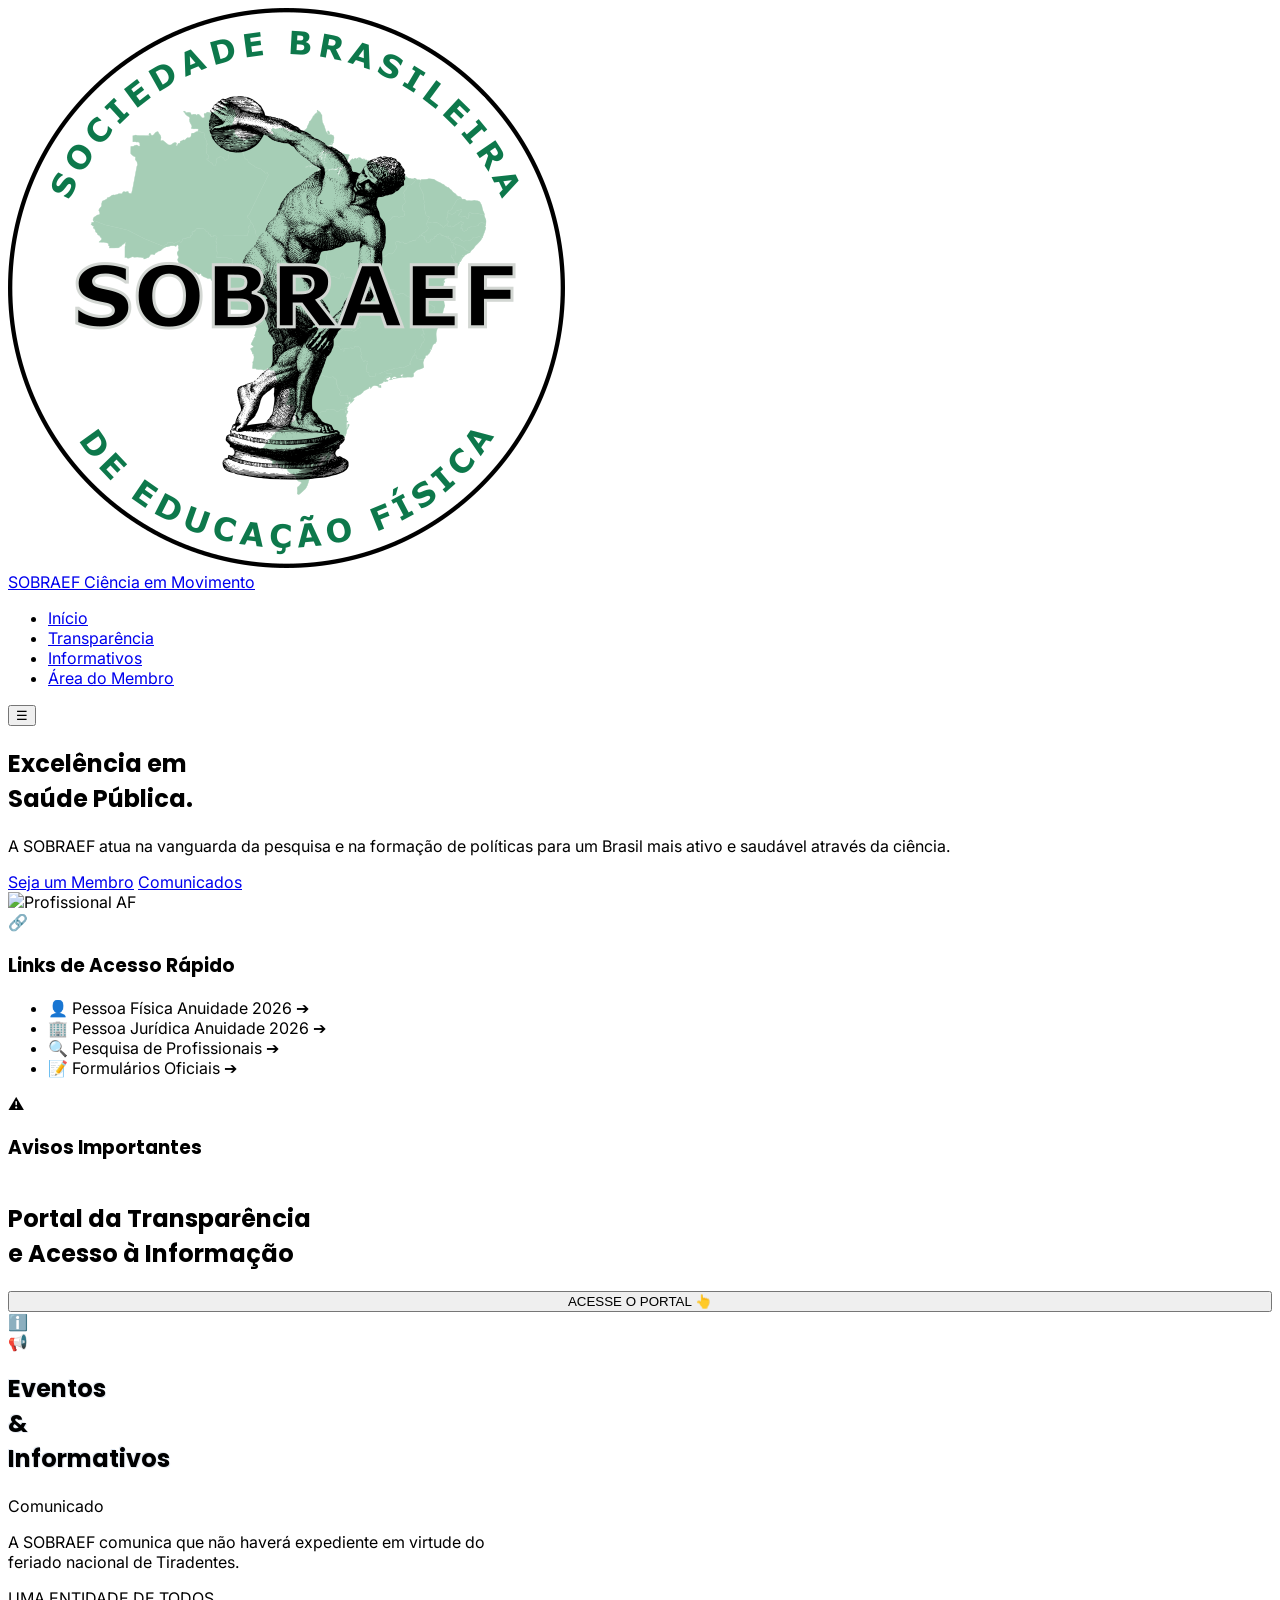
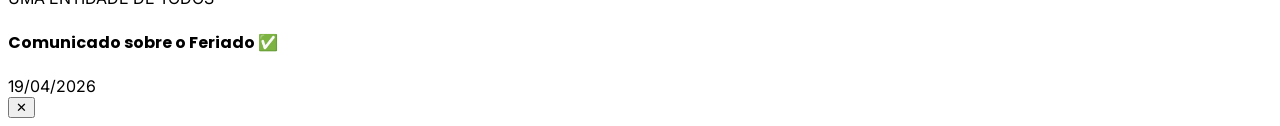
==== index.html @ e99efa41 "t" ====
<!DOCTYPE html>
<html lang="pt-br">
<head>
    <meta charset="UTF-8">
    <meta name="viewport" content="width=device-width, initial-scale=1.0, maximum-scale=1.0, user-scalable=no">
    <title>SOBRAEF | Sociedade Brasileira de Atividade Física e Saúde</title>
    <!-- Tailwind & Fonts -->
    <script src="https://cdn.tailwindcss.com"></script>
    <link href="https://fonts.googleapis.com/css2?family=Inter:wght@400;500;600&family=Poppins:wght@600;700;800&display=swap" rel="stylesheet">
    <!-- Bibliotecas Externas -->
    <link rel="stylesheet" href="https://cdn.jsdelivr.net/npm/swiper@11/swiper-bundle.min.css" />
    <link rel="stylesheet" href="https://unpkg.com/aos@next/dist/aos.css" />
    <link rel="stylesheet" href="style.css">
</head>
<body class="bg-slate-50 text-slate-900 antialiased overflow-x-hidden">

    <!-- HEADER -->
    <header class="fixed w-full bg-white/95 backdrop-blur-md border-b border-gray-100 z-50">
        <nav class="container mx-auto px-6 py-4 flex justify-between items-center">
            <a href="#" class="flex items-center gap-3">
                <img src="form/assets/LOGO-SOBRAEF.png" alt="SOBRAEF" class="h-12 w-auto">
                <div class="leading-none hidden sm:block border-l pl-3 border-slate-200">
                    <span class="block font-extrabold text-lg text-green-900 tracking-tighter">SOBRAEF</span>
                    <span class="text-[10px] text-slate-400 uppercase font-semibold">Ciência em Movimento</span>
                </div>
            </a>
            
            <ul class="hidden lg:flex items-center gap-8 font-medium text-sm text-slate-600">
                <li><a href="#inicio" class="hover:text-green-800 transition">Início</a></li>
                <li><a href="#avisos" class="hover:text-green-800 transition">Transparência</a></li>
                <li><a href="#eventos" class="hover:text-green-800 transition">Informativos</a></li>
                <li><a href="#filiacao" class="bg-green-800 text-white px-7 py-2.5 rounded-full hover:bg-green-900 shadow-lg shadow-green-100 transition transform hover:scale-105">Área do Membro</a></li>
            </ul>

            <button id="mobileMenuBtn" class="lg:hidden text-2xl text-green-900">☰</button>
        </nav>
    </header>

    <!-- HERO SECTION -->
    <section id="inicio" class="pt-40 pb-16 px-6 bg-gradient-to-b from-green-50/50 to-white">
        <div class="container mx-auto flex flex-col lg:flex-row items-center gap-16">
            <div class="lg:w-1/2" data-aos="fade-up">
                <h1 class="text-5xl lg:text-7xl font-extrabold leading-[1.1] mb-6 text-slate-900">
                    Excelência em <br><span class="text-green-800">Saúde Pública</span>.
                </h1>
                <p class="text-slate-600 text-lg mb-10 max-w-lg leading-relaxed font-medium">
                    A SOBRAEF atua na vanguarda da pesquisa e na formação de políticas para um Brasil mais ativo e saudável através da ciência.
                </p>
                <div class="flex flex-wrap gap-4">
                    <a href="#filiacao" class="bg-green-800 text-white px-10 py-4 rounded-2xl font-bold shadow-xl hover:bg-green-900 transition transform hover:-translate-y-1">Seja um Membro</a>
                    <a href="#eventos" class="bg-white border border-slate-200 px-10 py-4 rounded-2xl font-bold hover:bg-slate-50 transition">Comunicados</a>
                </div>
            </div>
            <div class="lg:w-1/2 relative" data-aos="zoom-in">
                <img src="https://images.unsplash.com/photo-1571019613454-1cb2f99b2d8b?auto=format&fit=crop&w=800&q=80" alt="Profissional AF" class="rounded-[3rem] shadow-2xl border-8 border-white relative z-10">
            </div>
        </div>
    </section>

    <!-- SEÇÃO: LINKS RÁPIDOS & AVISOS (RESTAURADA) -->
    <section id="avisos" class="py-12 container mx-auto px-6">
        <div class="grid lg:grid-cols-3 gap-8">
            <div class="lg:col-span-1" data-aos="fade-right">
                <div class="bg-[#2D5A61] text-white p-5 rounded-t-2xl flex items-center gap-3">
                    <span class="text-xl">🔗</span>
                    <h3 class="font-bold uppercase text-xs tracking-widest">Links de Acesso Rápido</h3>
                </div>
                <div class="bg-white border-x border-b border-slate-100 rounded-b-2xl shadow-sm overflow-hidden">
                    <ul class="divide-y divide-slate-50">
                        <li class="p-4 hover:bg-slate-50 flex items-center justify-between text-sm font-semibold text-slate-700 cursor-pointer group">
                            <span>👤 Pessoa Física Anuidade 2026</span>
                            <span class="text-slate-300 group-hover:text-green-700 transition">➔</span>
                        </li>
                        <li class="p-4 hover:bg-slate-50 flex items-center justify-between text-sm font-semibold text-slate-700 cursor-pointer group">
                            <span>🏢 Pessoa Jurídica Anuidade 2026</span>
                            <span class="text-slate-300 group-hover:text-green-700 transition">➔</span>
                        </li>
                        <li class="p-4 hover:bg-slate-50 flex items-center justify-between text-sm font-semibold text-slate-700 cursor-pointer group">
                            <span>🔍 Pesquisa de Profissionais</span>
                            <span class="text-slate-300 group-hover:text-green-700 transition">➔</span>
                        </li>
                        <li class="p-4 hover:bg-slate-50 flex items-center justify-between text-sm font-semibold text-slate-700 cursor-pointer group">
                            <span>📝 Formulários Oficiais</span>
                            <span class="text-slate-300 group-hover:text-green-700 transition">➔</span>
                        </li>
                    </ul>
                </div>
            </div>

            <div class="lg:col-span-2" data-aos="fade-left">
                <div class="bg-[#2D5A61] text-white p-5 rounded-t-2xl flex items-center gap-3">
                    <span class="text-xl">⚠️</span>
                    <h3 class="font-bold uppercase text-xs tracking-widest">Avisos Importantes</h3>
                </div>
                <div class="swiper mainSwiper rounded-b-2xl shadow-sm h-full min-h-[350px]">
                    <div class="swiper-wrapper">
                        <div class="swiper-slide bg-[#FFFF00] flex flex-col items-center justify-center p-10 text-center relative overflow-hidden">
                            <h2 class="text-[#008B45] text-4xl md:text-5xl font-black italic uppercase leading-tight mb-8 z-10">
                                Portal da Transparência <br> e Acesso à Informação
                            </h2>
                            <button class="bg-[#008B45] text-white px-10 py-4 rounded-xl font-extrabold text-lg flex items-center gap-3 hover:bg-green-800 transition shadow-lg z-10">
                                ACESSE O PORTAL 👆
                            </button>
                            <span class="absolute bottom-[-20px] right-5 text-black/5 text-[180px] font-bold">ℹ️</span>
                        </div>
                    </div>
                    <div class="swiper-pagination"></div>
                </div>
            </div>
        </div>
    </section>

    <!-- SEÇÃO: EVENTOS & INFORMATIVOS (RESTAURADA) -->
    <section id="eventos" class="py-20 bg-white">
        <div class="container mx-auto px-6 flex flex-col lg:flex-row items-center gap-12">
            <div class="lg:w-1/4 text-center lg:text-left">
                <div class="text-red-600 text-7xl mb-6">📢</div>
                <h2 class="text-5xl font-black text-slate-100 uppercase leading-[0.9] tracking-tighter" style="text-shadow: 1px 1px 0 #e2e8f0, -1px -1px 0 #e2e8f0;">
                    Eventos <br> & <br> Informativos
                </h2>
            </div>

            <div class="lg:w-3/4">
                <div class="swiper infoSwiper p-4">
                    <div class="swiper-wrapper">
                        <div class="swiper-slide bg-white p-8 rounded-2xl shadow-xl border-b-[6px] border-[#2D5A61] flex flex-col h-full">
                            <div class="text-center mb-6">
                                <span class="text-[#C5A059] font-serif italic text-2xl">Comunicado</span>
                            </div>
                            <p class="text-sm text-slate-600 italic text-center leading-relaxed mb-8 flex-grow">
                                A SOBRAEF comunica que não haverá expediente em virtude do feriado nacional de Tiradentes.
                            </p>
                            <div class="bg-[#2D5A61] text-white text-[10px] font-bold py-3 rounded-lg text-center uppercase tracking-widest mb-6">
                                UMA ENTIDADE DE TODOS
                            </div>
                            <h4 class="font-bold text-slate-800 text-sm mb-2 uppercase">Comunicado sobre o Feriado ✅</h4>
                            <span class="bg-slate-100 text-slate-500 text-[10px] px-3 py-1.5 rounded-full font-bold">19/04/2026</span>
                        </div>
                    </div>
                </div>
            </div>
        </div>
    </section>

    <!-- MODAL -->
    <div id="modalFiliacao" class="fixed inset-0 z-[100] hidden">
        <div class="absolute inset-0 bg-slate-900/70 backdrop-blur-md"></div>
        <div class="relative w-full h-full flex items-center justify-center p-4">
            <div class="bg-white w-full max-w-5xl max-h-[92vh] overflow-y-auto rounded-[3rem] relative shadow-2xl">
                <button id="closeModal" class="absolute top-8 right-8 z-50 bg-slate-100 hover:bg-red-50 hover:text-red-600 w-12 h-12 rounded-full transition-all flex items-center justify-center font-bold">✕</button>
                <div id="modalContent"></div>
            </div>
        </div>
    </div>

    <!-- Scripts -->
    <script src="https://cdn.jsdelivr.net/npm/swiper@11/swiper-bundle.min.js"></script>
    <script src="https://unpkg.com/aos@next/dist/aos.js"></script>
    <script src="https://unpkg.com/imask"></script>
    <script src="script.js"></script>
</body>
</html>
---- style.css ----
:root {
    --verde-sobraef: #1B5E20;
    --verde-secundario: #2D5A61;
}

body {
    font-family: 'Inter', sans-serif;
    scroll-behavior: smooth;
    overflow-x: hidden;
}

h1, h2, h3, h4 {
    font-family: 'Poppins', sans-serif;
}

/* Forçar o Carrossel a ter altura flexível no mobile para não quebrar */
.swiper {
    width: 100% !important;
    height: auto !important;
}

.swiper-slide {
    height: auto !important;
    display: flex !important;
    flex-direction: column !important;
}

/* Estilos dos Inputs (Mantendo o design que você gostou) */
.label-clean {
    display: block;
    font-size: 0.75rem;
    font-weight: 700;
    color: #475569;
    text-transform: uppercase;
    margin-bottom: 0.4rem;
}

.input-clean {
    width: 100% !important;
    padding: 0.85rem 1.25rem;
    background-color: #f8fafc;
    border: 2px solid #e2e8f0;
    border-radius: 1rem;
    font-size: 1rem;
    color: #1e293b;
    outline: none;
    transition: all 0.2s ease;
}

.input-clean:focus {
    border-color: var(--verde-sobraef);
    background-color: #fff;
    box-shadow: 0 0 0 5px rgba(27, 94, 32, 0.1);
}
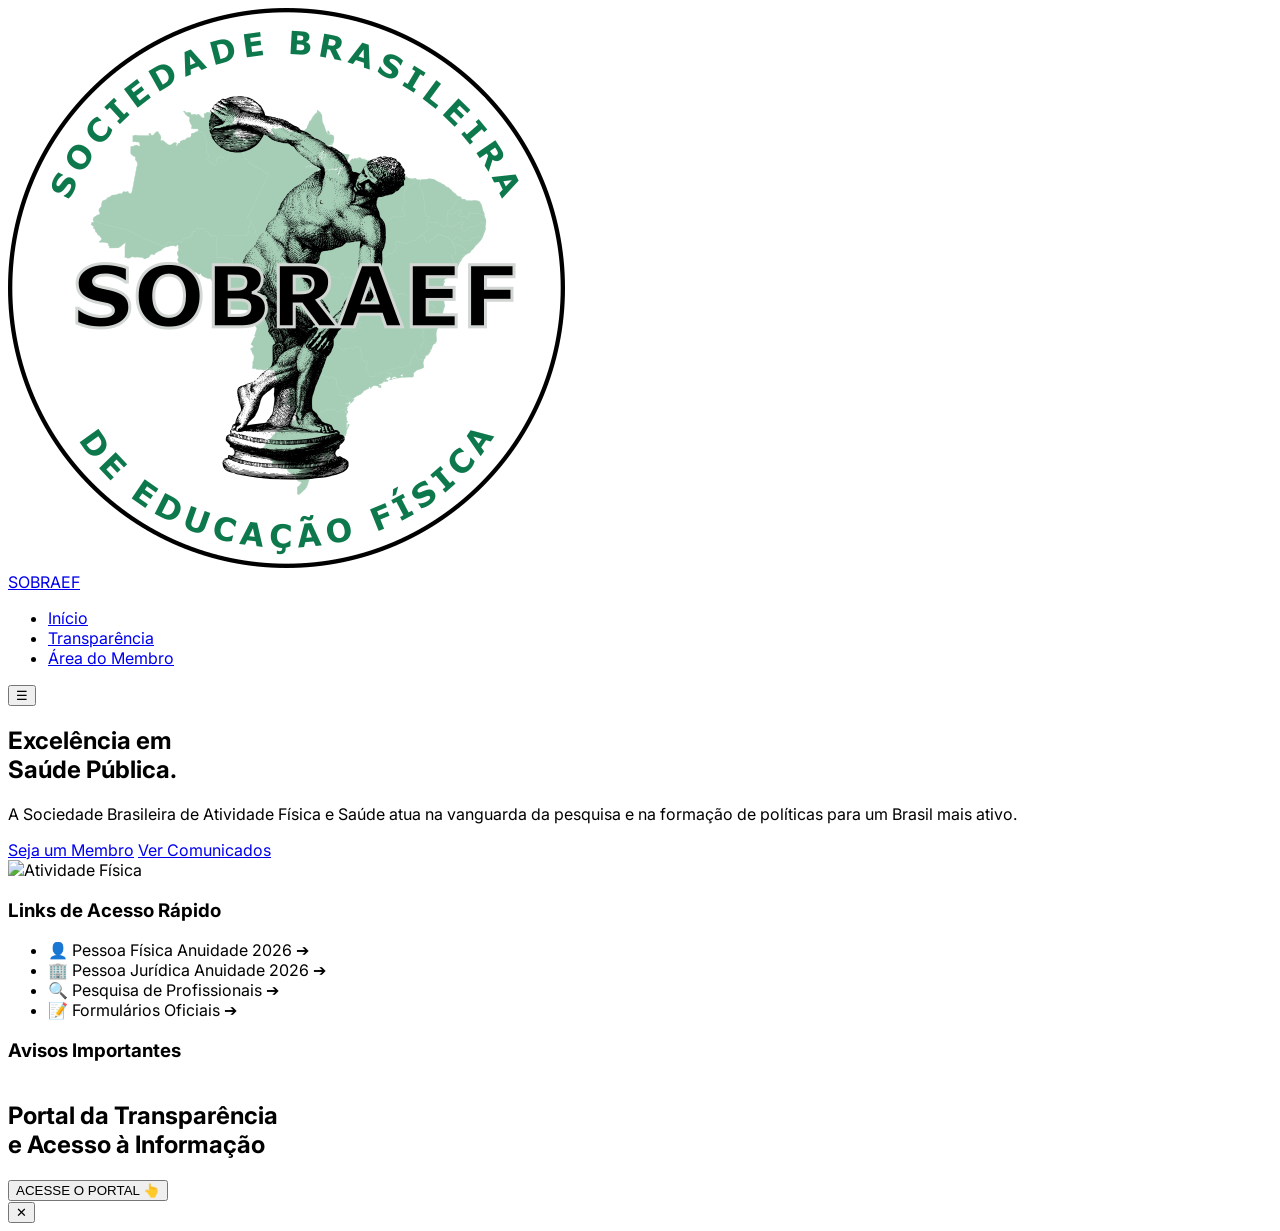
==== commit b2fff7a3: "media" ====
--- a/index.html
+++ b/index.html
@@ -7,101 +7,97 @@
     <!-- Tailwind & Fonts -->
     <script src="https://cdn.tailwindcss.com"></script>
     <link href="https://fonts.googleapis.com/css2?family=Inter:wght@400;500;600&family=Poppins:wght@600;700;800&display=swap" rel="stylesheet">
-    <!-- Bibliotecas Externas -->
+    <!-- Swiper & AOS -->
     <link rel="stylesheet" href="https://cdn.jsdelivr.net/npm/swiper@11/swiper-bundle.min.css" />
     <link rel="stylesheet" href="https://unpkg.com/aos@next/dist/aos.css" />
     <link rel="stylesheet" href="style.css">
 </head>
 <body class="bg-slate-50 text-slate-900 antialiased overflow-x-hidden">
 
-    <!-- HEADER -->
+    <!-- HEADER RESPONSIVO -->
     <header class="fixed w-full bg-white/95 backdrop-blur-md border-b border-gray-100 z-50">
-        <nav class="container mx-auto px-6 py-4 flex justify-between items-center">
-            <a href="#" class="flex items-center gap-3">
-                <img src="form/assets/LOGO-SOBRAEF.png" alt="SOBRAEF" class="h-12 w-auto">
-                <div class="leading-none hidden sm:block border-l pl-3 border-slate-200">
-                    <span class="block font-extrabold text-lg text-green-900 tracking-tighter">SOBRAEF</span>
-                    <span class="text-[10px] text-slate-400 uppercase font-semibold">Ciência em Movimento</span>
+        <nav class="container mx-auto px-4 md:px-6 py-3 flex justify-between items-center">
+            <a href="#" class="flex items-center gap-2">
+                <img src="form/assets/LOGO-SOBRAEF.png" alt="SOBRAEF" class="h-10 md:h-12 w-auto">
+                <div class="leading-none border-l pl-2 border-slate-200 hidden xs:block">
+                    <span class="block font-extrabold text-sm md:text-lg text-green-900 tracking-tighter uppercase">SOBRAEF</span>
                 </div>
             </a>
             
-            <ul class="hidden lg:flex items-center gap-8 font-medium text-sm text-slate-600">
+            <ul class="hidden lg:flex items-center gap-6 font-medium text-sm text-slate-600">
                 <li><a href="#inicio" class="hover:text-green-800 transition">Início</a></li>
                 <li><a href="#avisos" class="hover:text-green-800 transition">Transparência</a></li>
-                <li><a href="#eventos" class="hover:text-green-800 transition">Informativos</a></li>
-                <li><a href="#filiacao" class="bg-green-800 text-white px-7 py-2.5 rounded-full hover:bg-green-900 shadow-lg shadow-green-100 transition transform hover:scale-105">Área do Membro</a></li>
+                <li><a href="#filiacao" class="bg-green-800 text-white px-6 py-2 rounded-full hover:bg-green-900 transition">Área do Membro</a></li>
             </ul>
 
-            <button id="mobileMenuBtn" class="lg:hidden text-2xl text-green-900">☰</button>
+            <button id="mobileMenuBtn" class="lg:hidden p-2 text-2xl text-green-900">☰</button>
         </nav>
     </header>
 
-    <!-- HERO SECTION -->
-    <section id="inicio" class="pt-40 pb-16 px-6 bg-gradient-to-b from-green-50/50 to-white">
-        <div class="container mx-auto flex flex-col lg:flex-row items-center gap-16">
-            <div class="lg:w-1/2" data-aos="fade-up">
-                <h1 class="text-5xl lg:text-7xl font-extrabold leading-[1.1] mb-6 text-slate-900">
-                    Excelência em <br><span class="text-green-800">Saúde Pública</span>.
+    <!-- HERO SECTION (ESTILO INSTITUCIONAL) -->
+    <section id="inicio" class="pt-24 md:pt-40 pb-12 px-4 bg-gradient-to-b from-green-50/50 to-white">
+        <div class="container mx-auto flex flex-col lg:flex-row items-center gap-8 md:gap-16">
+            <div class="w-full lg:w-1/2 text-center lg:text-left" data-aos="fade-up">
+                <h1 class="text-3xl md:text-5xl lg:text-6xl font-extrabold leading-tight mb-4 text-slate-900">
+                    Excelência em <br class="hidden md:block"><span class="text-green-800">Saúde Pública</span>.
                 </h1>
-                <p class="text-slate-600 text-lg mb-10 max-w-lg leading-relaxed font-medium">
-                    A SOBRAEF atua na vanguarda da pesquisa e na formação de políticas para um Brasil mais ativo e saudável através da ciência.
+                <p class="text-slate-600 text-sm md:text-lg mb-8 max-w-lg mx-auto lg:mx-0 leading-relaxed">
+                    A Sociedade Brasileira de Atividade Física e Saúde atua na vanguarda da pesquisa e na formação de políticas para um Brasil mais ativo.
                 </p>
-                <div class="flex flex-wrap gap-4">
-                    <a href="#filiacao" class="bg-green-800 text-white px-10 py-4 rounded-2xl font-bold shadow-xl hover:bg-green-900 transition transform hover:-translate-y-1">Seja um Membro</a>
-                    <a href="#eventos" class="bg-white border border-slate-200 px-10 py-4 rounded-2xl font-bold hover:bg-slate-50 transition">Comunicados</a>
+                <div class="flex flex-col sm:flex-row gap-3 justify-center lg:justify-start">
+                    <a href="#filiacao" class="bg-green-800 text-white px-8 py-3.5 rounded-xl font-bold shadow-lg hover:bg-green-900 transition text-center">Seja um Membro</a>
+                    <a href="#eventos" class="bg-white border border-slate-200 px-8 py-3.5 rounded-xl font-bold hover:bg-slate-50 transition text-center text-slate-700">Ver Comunicados</a>
                 </div>
             </div>
-            <div class="lg:w-1/2 relative" data-aos="zoom-in">
-                <img src="https://images.unsplash.com/photo-1571019613454-1cb2f99b2d8b?auto=format&fit=crop&w=800&q=80" alt="Profissional AF" class="rounded-[3rem] shadow-2xl border-8 border-white relative z-10">
+            <div class="w-full lg:w-1/2" data-aos="zoom-in">
+                <div class="relative max-w-sm md:max-w-md mx-auto">
+                    <img src="https://images.unsplash.com/photo-1571019613454-1cb2f99b2d8b?auto=format&fit=crop&w=800&q=80" alt="Atividade Física" class="rounded-[2rem] shadow-xl border-4 border-white w-full h-auto">
+                </div>
             </div>
         </div>
     </section>
 
-    <!-- SEÇÃO: LINKS RÁPIDOS & AVISOS (RESTAURADA) -->
-    <section id="avisos" class="py-12 container mx-auto px-6">
-        <div class="grid lg:grid-cols-3 gap-8">
-            <div class="lg:col-span-1" data-aos="fade-right">
-                <div class="bg-[#2D5A61] text-white p-5 rounded-t-2xl flex items-center gap-3">
-                    <span class="text-xl">🔗</span>
-                    <h3 class="font-bold uppercase text-xs tracking-widest">Links de Acesso Rápido</h3>
+    <!-- LINKS RÁPIDOS & AVISOS (GRID REVISADO) -->
+    <section id="avisos" class="py-8 md:py-12 container mx-auto px-4">
+        <div class="grid grid-cols-1 lg:grid-cols-3 gap-6 md:gap-8">
+            
+            <!-- Coluna Links -->
+            <div class="w-full h-full flex flex-col">
+                <div class="bg-[#2D5A61] text-white p-4 rounded-t-2xl flex items-center gap-3">
+                    <h3 class="font-bold uppercase text-[10px] md:text-xs tracking-widest">Links de Acesso Rápido</h3>
                 </div>
-                <div class="bg-white border-x border-b border-slate-100 rounded-b-2xl shadow-sm overflow-hidden">
+                <div class="bg-white border border-slate-100 rounded-b-2xl shadow-sm flex-grow overflow-hidden">
                     <ul class="divide-y divide-slate-50">
-                        <li class="p-4 hover:bg-slate-50 flex items-center justify-between text-sm font-semibold text-slate-700 cursor-pointer group">
-                            <span>👤 Pessoa Física Anuidade 2026</span>
-                            <span class="text-slate-300 group-hover:text-green-700 transition">➔</span>
+                        <li class="p-4 hover:bg-slate-50 text-xs md:text-sm font-semibold text-slate-700 flex justify-between items-center cursor-pointer">
+                            <span>👤 Pessoa Física Anuidade 2026</span> <span class="text-slate-300">➔</span>
                         </li>
-                        <li class="p-4 hover:bg-slate-50 flex items-center justify-between text-sm font-semibold text-slate-700 cursor-pointer group">
-                            <span>🏢 Pessoa Jurídica Anuidade 2026</span>
-                            <span class="text-slate-300 group-hover:text-green-700 transition">➔</span>
+                        <li class="p-4 hover:bg-slate-50 text-xs md:text-sm font-semibold text-slate-700 flex justify-between items-center cursor-pointer">
+                            <span>🏢 Pessoa Jurídica Anuidade 2026</span> <span class="text-slate-300">➔</span>
                         </li>
-                        <li class="p-4 hover:bg-slate-50 flex items-center justify-between text-sm font-semibold text-slate-700 cursor-pointer group">
-                            <span>🔍 Pesquisa de Profissionais</span>
-                            <span class="text-slate-300 group-hover:text-green-700 transition">➔</span>
+                        <li class="p-4 hover:bg-slate-50 text-xs md:text-sm font-semibold text-slate-700 flex justify-between items-center cursor-pointer">
+                            <span>🔍 Pesquisa de Profissionais</span> <span class="text-slate-300">➔</span>
                         </li>
-                        <li class="p-4 hover:bg-slate-50 flex items-center justify-between text-sm font-semibold text-slate-700 cursor-pointer group">
-                            <span>📝 Formulários Oficiais</span>
-                            <span class="text-slate-300 group-hover:text-green-700 transition">➔</span>
+                        <li class="p-4 hover:bg-slate-50 text-xs md:text-sm font-semibold text-slate-700 flex justify-between items-center cursor-pointer">
+                            <span>📝 Formulários Oficiais</span> <span class="text-slate-300">➔</span>
                         </li>
                     </ul>
                 </div>
             </div>
 
-            <div class="lg:col-span-2" data-aos="fade-left">
-                <div class="bg-[#2D5A61] text-white p-5 rounded-t-2xl flex items-center gap-3">
-                    <span class="text-xl">⚠️</span>
-                    <h3 class="font-bold uppercase text-xs tracking-widest">Avisos Importantes</h3>
+            <!-- Coluna Avisos (Carrossel Amarelo) -->
+            <div class="w-full lg:col-span-2 flex flex-col h-full">
+                <div class="bg-[#2D5A61] text-white p-4 rounded-t-2xl flex items-center gap-3">
+                    <h3 class="font-bold uppercase text-[10px] md:text-xs tracking-widest uppercase">Avisos Importantes</h3>
                 </div>
-                <div class="swiper mainSwiper rounded-b-2xl shadow-sm h-full min-h-[350px]">
+                <div class="swiper mainSwiper rounded-b-2xl shadow-sm min-h-[320px] md:min-h-[400px]">
                     <div class="swiper-wrapper">
-                        <div class="swiper-slide bg-[#FFFF00] flex flex-col items-center justify-center p-10 text-center relative overflow-hidden">
-                            <h2 class="text-[#008B45] text-4xl md:text-5xl font-black italic uppercase leading-tight mb-8 z-10">
+                        <div class="swiper-slide bg-[#FFFF00] flex flex-col items-center justify-center p-6 md:p-12 text-center overflow-hidden">
+                            <h2 class="text-[#008B45] text-2xl md:text-5xl font-black italic uppercase leading-tight mb-8">
                                 Portal da Transparência <br> e Acesso à Informação
                             </h2>
-                            <button class="bg-[#008B45] text-white px-10 py-4 rounded-xl font-extrabold text-lg flex items-center gap-3 hover:bg-green-800 transition shadow-lg z-10">
+                            <button class="bg-[#008B45] text-white px-8 py-3 rounded-lg font-bold text-sm md:text-lg flex items-center gap-3 shadow-lg">
                                 ACESSE O PORTAL 👆
                             </button>
-                            <span class="absolute bottom-[-20px] right-5 text-black/5 text-[180px] font-bold">ℹ️</span>
                         </div>
                     </div>
                     <div class="swiper-pagination"></div>
@@ -110,50 +106,15 @@
         </div>
     </section>
 
-    <!-- SEÇÃO: EVENTOS & INFORMATIVOS (RESTAURADA) -->
-    <section id="eventos" class="py-20 bg-white">
-        <div class="container mx-auto px-6 flex flex-col lg:flex-row items-center gap-12">
-            <div class="lg:w-1/4 text-center lg:text-left">
-                <div class="text-red-600 text-7xl mb-6">📢</div>
-                <h2 class="text-5xl font-black text-slate-100 uppercase leading-[0.9] tracking-tighter" style="text-shadow: 1px 1px 0 #e2e8f0, -1px -1px 0 #e2e8f0;">
-                    Eventos <br> & <br> Informativos
-                </h2>
-            </div>
-
-            <div class="lg:w-3/4">
-                <div class="swiper infoSwiper p-4">
-                    <div class="swiper-wrapper">
-                        <div class="swiper-slide bg-white p-8 rounded-2xl shadow-xl border-b-[6px] border-[#2D5A61] flex flex-col h-full">
-                            <div class="text-center mb-6">
-                                <span class="text-[#C5A059] font-serif italic text-2xl">Comunicado</span>
-                            </div>
-                            <p class="text-sm text-slate-600 italic text-center leading-relaxed mb-8 flex-grow">
-                                A SOBRAEF comunica que não haverá expediente em virtude do feriado nacional de Tiradentes.
-                            </p>
-                            <div class="bg-[#2D5A61] text-white text-[10px] font-bold py-3 rounded-lg text-center uppercase tracking-widest mb-6">
-                                UMA ENTIDADE DE TODOS
-                            </div>
-                            <h4 class="font-bold text-slate-800 text-sm mb-2 uppercase">Comunicado sobre o Feriado ✅</h4>
-                            <span class="bg-slate-100 text-slate-500 text-[10px] px-3 py-1.5 rounded-full font-bold">19/04/2026</span>
-                        </div>
-                    </div>
-                </div>
-            </div>
-        </div>
-    </section>
-
-    <!-- MODAL -->
-    <div id="modalFiliacao" class="fixed inset-0 z-[100] hidden">
-        <div class="absolute inset-0 bg-slate-900/70 backdrop-blur-md"></div>
-        <div class="relative w-full h-full flex items-center justify-center p-4">
-            <div class="bg-white w-full max-w-5xl max-h-[92vh] overflow-y-auto rounded-[3rem] relative shadow-2xl">
-                <button id="closeModal" class="absolute top-8 right-8 z-50 bg-slate-100 hover:bg-red-50 hover:text-red-600 w-12 h-12 rounded-full transition-all flex items-center justify-center font-bold">✕</button>
-                <div id="modalContent"></div>
-            </div>
+    <!-- MODAL (RESPONSIVO) -->
+    <div id="modalFiliacao" class="fixed inset-0 z-[100] hidden flex items-center justify-center">
+        <div class="absolute inset-0 bg-slate-900/80 backdrop-blur-md"></div>
+        <div class="relative w-full max-w-5xl h-full md:h-auto md:max-h-[90vh] bg-white md:rounded-[2.5rem] overflow-hidden shadow-2xl flex flex-col">
+            <button id="closeModal" class="absolute top-4 right-4 z-50 bg-white shadow-lg w-10 h-10 rounded-full flex items-center justify-center font-bold">✕</button>
+            <div id="modalContent" class="overflow-y-auto flex-1 h-full scroll-smooth"></div>
         </div>
     </div>
 
-    <!-- Scripts -->
     <script src="https://cdn.jsdelivr.net/npm/swiper@11/swiper-bundle.min.js"></script>
     <script src="https://unpkg.com/aos@next/dist/aos.js"></script>
     <script src="https://unpkg.com/imask"></script>
--- a/style.css
+++ b/style.css
@@ -1,3 +1,4 @@
+/* --- VARIAVEIS E RESET --- */
 :root {
     --verde-sobraef: #1B5E20;
     --verde-secundario: #2D5A61;
@@ -5,50 +6,68 @@
 
 body {
     font-family: 'Inter', sans-serif;
-    scroll-behavior: smooth;
     overflow-x: hidden;
+    width: 100%;
 }
 
-h1, h2, h3, h4 {
-    font-family: 'Poppins', sans-serif;
+/* --- BREAKPOINTS ESPECÍFICOS PARA MOBILE --- */
+
+/* 1. Telas pequenas (iPhone SE, etc - < 380px) */
+@media (max-width: 380px) {
+    h1 { font-size: 1.75rem !important; }
+    .mainSwiper h2 { font-size: 1.5rem !important; }
+    .mainSwiper { min-height: 300px !important; }
 }
 
-/* Forçar o Carrossel a ter altura flexível no mobile para não quebrar */
-.swiper {
-    width: 100% !important;
-    height: auto !important;
+/* 2. Mobile Geral (380px a 768px) */
+@media (max-width: 768px) {
+    .container { padding-left: 1rem; padding-right: 1rem; }
+    
+    /* Garante que o Carrossel Amarelo não seja atropelado */
+    #avisos .grid { gap: 1rem; }
+    
+    /* Ajuste do Modal para tela cheia no mobile */
+    #modalFiliacao .relative {
+        border-radius: 0 !important;
+        height: 100% !important;
+    }
 }
 
-.swiper-slide {
-    height: auto !important;
-    display: flex !important;
-    flex-direction: column !important;
+/* 3. Tablets e Desktop pequeno */
+@media (min-width: 768px) and (max-width: 1024px) {
+    .container { max-width: 90%; }
 }
 
-/* Estilos dos Inputs (Mantendo o design que você gostou) */
-.label-clean {
-    display: block;
-    font-size: 0.75rem;
-    font-weight: 700;
-    color: #475569;
-    text-transform: uppercase;
-    margin-bottom: 0.4rem;
+/* --- COMPONENTES --- */
+
+.swiper { width: 100%; height: 100%; }
+
+.swiper-pagination-bullet-active {
+    background: #008B45 !important;
+    width: 24px !important;
+    border-radius: 4px !important;
 }
 
-.input-clean {
-    width: 100% !important;
-    padding: 0.85rem 1.25rem;
-    background-color: #f8fafc;
-    border: 2px solid #e2e8f0;
-    border-radius: 1rem;
-    font-size: 1rem;
-    color: #1e293b;
-    outline: none;
-    transition: all 0.2s ease;
+/* Forçar o conteúdo do /form/index.html a ser flexível */
+#modalContent section { padding: 1.5rem !important; }
+#modalContent .grid-cols-2 {
+    display: grid !important;
+    grid-template-columns: 1fr !important;
 }
 
-.input-clean:focus {
-    border-color: var(--verde-sobraef);
-    background-color: #fff;
-    box-shadow: 0 0 0 5px rgba(27, 94, 32, 0.1);
-}+@media (min-width: 768px) {
+    #modalContent .grid-cols-2 { grid-template-columns: 1fr 1fr !important; }
+}
+
+/* Estilização Premium dos Inputs */
+.input-clean {
+    width: 100%;
+    padding: 0.75rem 1rem;
+    border: 2px solid #e2e8f0;
+    border-radius: 0.75rem;
+    background: #f8fafc;
+    font-size: 16px; /* Evita zoom forçado no iOS */
+    transition: all 0.2s;
+}
+
+.input-clean:focus { border-color: var(--verde-sobraef); background: #fff; }
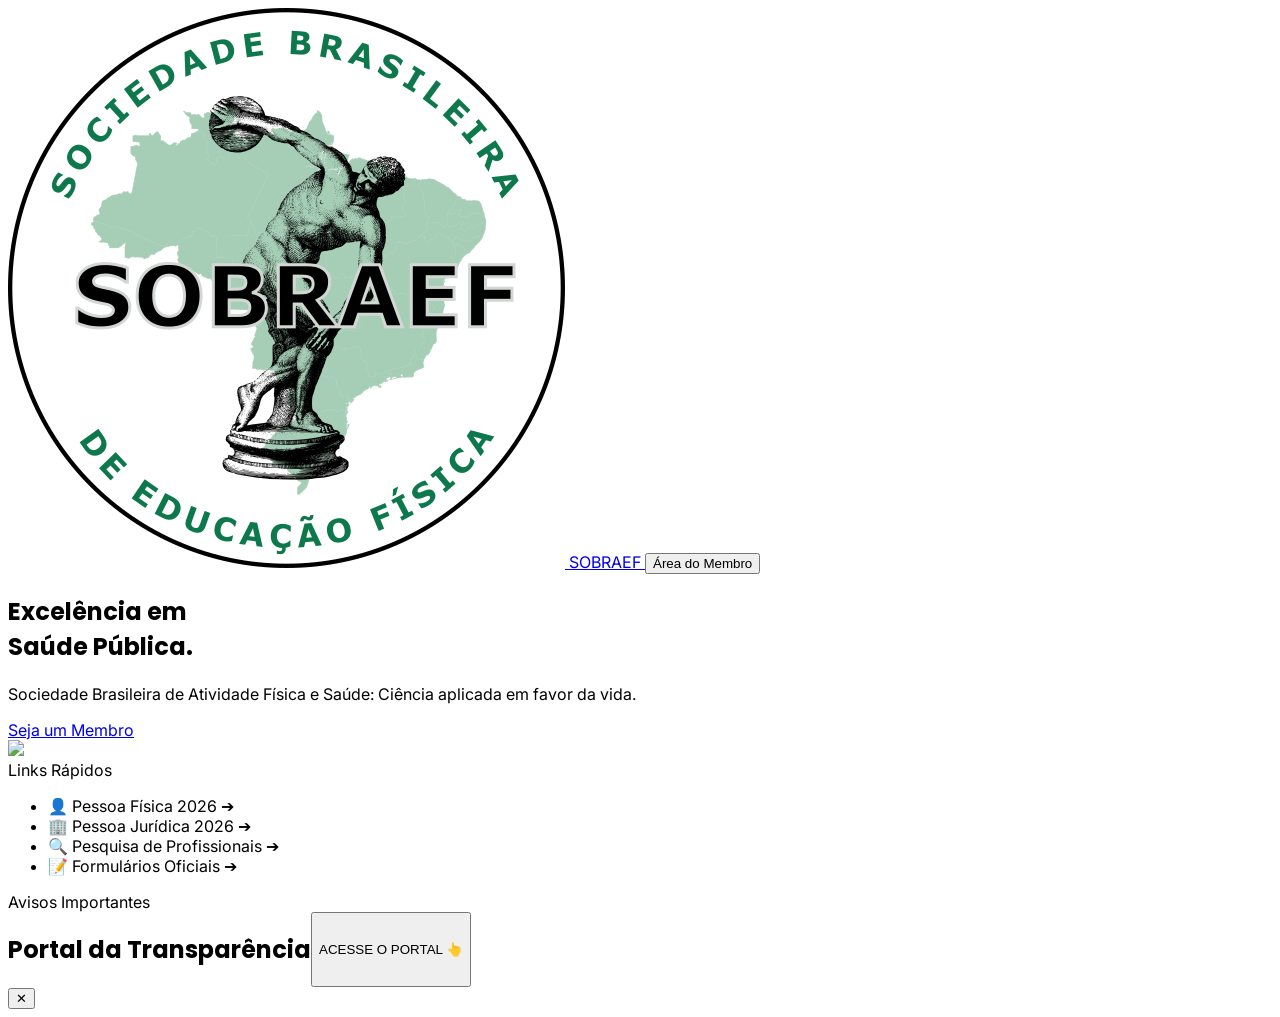
==== commit f25611f9: "t" ====
--- a/index.html
+++ b/index.html
@@ -3,119 +3,87 @@
 <head>
     <meta charset="UTF-8">
     <meta name="viewport" content="width=device-width, initial-scale=1.0, maximum-scale=1.0, user-scalable=no">
-    <title>SOBRAEF | Sociedade Brasileira de Atividade Física e Saúde</title>
-    <!-- Tailwind & Fonts -->
+    <title>SOBRAEF | Institucional</title>
     <script src="https://cdn.tailwindcss.com"></script>
-    <link href="https://fonts.googleapis.com/css2?family=Inter:wght@400;500;600&family=Poppins:wght@600;700;800&display=swap" rel="stylesheet">
-    <!-- Swiper & AOS -->
-    <link rel="stylesheet" href="https://cdn.jsdelivr.net/npm/swiper@11/swiper-bundle.min.css" />
+    <link href="https://fonts.googleapis.com/css2?family=Inter:wght@400;600&family=Poppins:wght@700;800&display=swap" rel="stylesheet">
+    <!-- Removido Swiper CSS para evitar conflitos -->
     <link rel="stylesheet" href="https://unpkg.com/aos@next/dist/aos.css" />
     <link rel="stylesheet" href="style.css">
 </head>
 <body class="bg-slate-50 text-slate-900 antialiased overflow-x-hidden">
 
-    <!-- HEADER RESPONSIVO -->
+    <!-- HEADER -->
     <header class="fixed w-full bg-white/95 backdrop-blur-md border-b border-gray-100 z-50">
-        <nav class="container mx-auto px-4 md:px-6 py-3 flex justify-between items-center">
+        <nav class="container mx-auto px-4 py-4 flex justify-between items-center">
             <a href="#" class="flex items-center gap-2">
-                <img src="form/assets/LOGO-SOBRAEF.png" alt="SOBRAEF" class="h-10 md:h-12 w-auto">
-                <div class="leading-none border-l pl-2 border-slate-200 hidden xs:block">
-                    <span class="block font-extrabold text-sm md:text-lg text-green-900 tracking-tighter uppercase">SOBRAEF</span>
-                </div>
+                <img src="form/assets/LOGO-SOBRAEF.png" alt="Logo" class="h-10 w-auto">
+                <span class="font-bold text-green-900 uppercase text-sm md:text-base">SOBRAEF</span>
             </a>
-            
-            <ul class="hidden lg:flex items-center gap-6 font-medium text-sm text-slate-600">
-                <li><a href="#inicio" class="hover:text-green-800 transition">Início</a></li>
-                <li><a href="#avisos" class="hover:text-green-800 transition">Transparência</a></li>
-                <li><a href="#filiacao" class="bg-green-800 text-white px-6 py-2 rounded-full hover:bg-green-900 transition">Área do Membro</a></li>
-            </ul>
-
-            <button id="mobileMenuBtn" class="lg:hidden p-2 text-2xl text-green-900">☰</button>
+            <button id="filiacaoBtn" class="bg-green-800 text-white px-6 py-2 rounded-full text-sm font-bold shadow-lg active:scale-95 transition">Área do Membro</button>
         </nav>
     </header>
 
-    <!-- HERO SECTION (ESTILO INSTITUCIONAL) -->
-    <section id="inicio" class="pt-24 md:pt-40 pb-12 px-4 bg-gradient-to-b from-green-50/50 to-white">
-        <div class="container mx-auto flex flex-col lg:flex-row items-center gap-8 md:gap-16">
-            <div class="w-full lg:w-1/2 text-center lg:text-left" data-aos="fade-up">
-                <h1 class="text-3xl md:text-5xl lg:text-6xl font-extrabold leading-tight mb-4 text-slate-900">
-                    Excelência em <br class="hidden md:block"><span class="text-green-800">Saúde Pública</span>.
-                </h1>
-                <p class="text-slate-600 text-sm md:text-lg mb-8 max-w-lg mx-auto lg:mx-0 leading-relaxed">
-                    A Sociedade Brasileira de Atividade Física e Saúde atua na vanguarda da pesquisa e na formação de políticas para um Brasil mais ativo.
-                </p>
-                <div class="flex flex-col sm:flex-row gap-3 justify-center lg:justify-start">
-                    <a href="#filiacao" class="bg-green-800 text-white px-8 py-3.5 rounded-xl font-bold shadow-lg hover:bg-green-900 transition text-center">Seja um Membro</a>
-                    <a href="#eventos" class="bg-white border border-slate-200 px-8 py-3.5 rounded-xl font-bold hover:bg-slate-50 transition text-center text-slate-700">Ver Comunicados</a>
+    <main class="w-full">
+        <!-- HERO -->
+        <section class="pt-32 pb-12 px-6 container mx-auto flex flex-col lg:flex-row items-center gap-12 text-center lg:text-left">
+            <div class="lg:w-1/2" data-aos="fade-up">
+                <h1 class="text-4xl md:text-6xl font-extrabold leading-tight mb-6">Excelência em <br><span class="text-green-800">Saúde Pública</span>.</h1>
+                <p class="text-slate-600 text-lg mb-8">Sociedade Brasileira de Atividade Física e Saúde: Ciência aplicada em favor da vida.</p>
+                <a href="#filiacao" class="inline-block bg-green-800 text-white px-10 py-4 rounded-2xl font-bold shadow-xl">Seja um Membro</a>
+            </div>
+            <div class="lg:w-1/2" data-aos="zoom-in">
+                <img src="https://images.unsplash.com/photo-1571019613454-1cb2f99b2d8b?auto=format&fit=crop&w=800&q=80" class="rounded-[3rem] shadow-2xl border-8 border-white w-full h-auto">
+            </div>
+        </section>
+
+        <!-- CARROSSEL NATIVO CSS (AVISOS) -->
+        <section id="avisos" class="py-12 container mx-auto px-4 md:px-6">
+            <div class="grid grid-cols-1 lg:grid-cols-3 gap-8 items-stretch">
+                <!-- Links -->
+                <div class="lg:col-span-1">
+                    <div class="bg-[#2D5A61] text-white p-4 rounded-t-2xl font-bold text-[10px] uppercase tracking-widest">Links Rápidos</div>
+                    <div class="bg-white border border-slate-100 rounded-b-2xl shadow-sm overflow-hidden h-full">
+                        <ul class="divide-y divide-slate-50">
+                            <li class="p-4 flex justify-between font-semibold text-sm"><span>👤 Pessoa Física 2026</span> <span>➔</span></li>
+                            <li class="p-4 flex justify-between font-semibold text-sm"><span>🏢 Pessoa Jurídica 2026</span> <span>➔</span></li>
+                            <li class="p-4 flex justify-between font-semibold text-sm"><span>🔍 Pesquisa de Profissionais</span> <span>➔</span></li>
+                            <li class="p-4 flex justify-between font-semibold text-sm"><span>📝 Formulários Oficiais</span> <span>➔</span></li>
+                        </ul>
+                    </div>
+                </div>
+
+                <!-- Carrossel Amarelo (Scroll Snap) -->
+                <div class="lg:col-span-2 flex flex-col">
+                    <div class="bg-[#2D5A61] text-white p-4 rounded-t-2xl font-bold text-[10px] uppercase tracking-widest">Avisos Importantes</div>
+                    <div class="carousel-container bg-[#FFFF00] rounded-b-2xl shadow-sm min-h-[300px] md:min-h-[400px]">
+                        <div class="carousel-track">
+                            <!-- Slide 1 -->
+                            <div class="carousel-slide flex flex-col items-center justify-center p-8 text-center">
+                                <h2 class="text-[#008B45] text-3xl md:text-5xl font-black italic uppercase leading-tight mb-8">Portal da Transparência</h2>
+                                <button class="bg-[#008B45] text-white px-8 py-4 rounded-xl font-bold shadow-lg">ACESSE O PORTAL 👆</button>
+                            </div>
+                            <!-- Slide 2 -->
+                            <div class="carousel-slide bg-green-900 flex flex-col items-center justify-center p-8 text-white text-center">
+                                <h2 class="text-3xl font-bold mb-4 italic">Anuidade 2026</h2>
+                                <p class="mb-6 opacity-80">Acesse o portal e confira os novos descontos para filiados.</p>
+                                <button class="bg-white text-green-900 px-6 py-3 rounded-lg font-bold">Ver Tabela</button>
+                            </div>
+                        </div>
+                    </div>
                 </div>
             </div>
-            <div class="w-full lg:w-1/2" data-aos="zoom-in">
-                <div class="relative max-w-sm md:max-w-md mx-auto">
-                    <img src="https://images.unsplash.com/photo-1571019613454-1cb2f99b2d8b?auto=format&fit=crop&w=800&q=80" alt="Atividade Física" class="rounded-[2rem] shadow-xl border-4 border-white w-full h-auto">
-                </div>
-            </div>
-        </div>
-    </section>
+        </section>
+    </main>
 
-    <!-- LINKS RÁPIDOS & AVISOS (GRID REVISADO) -->
-    <section id="avisos" class="py-8 md:py-12 container mx-auto px-4">
-        <div class="grid grid-cols-1 lg:grid-cols-3 gap-6 md:gap-8">
-            
-            <!-- Coluna Links -->
-            <div class="w-full h-full flex flex-col">
-                <div class="bg-[#2D5A61] text-white p-4 rounded-t-2xl flex items-center gap-3">
-                    <h3 class="font-bold uppercase text-[10px] md:text-xs tracking-widest">Links de Acesso Rápido</h3>
-                </div>
-                <div class="bg-white border border-slate-100 rounded-b-2xl shadow-sm flex-grow overflow-hidden">
-                    <ul class="divide-y divide-slate-50">
-                        <li class="p-4 hover:bg-slate-50 text-xs md:text-sm font-semibold text-slate-700 flex justify-between items-center cursor-pointer">
-                            <span>👤 Pessoa Física Anuidade 2026</span> <span class="text-slate-300">➔</span>
-                        </li>
-                        <li class="p-4 hover:bg-slate-50 text-xs md:text-sm font-semibold text-slate-700 flex justify-between items-center cursor-pointer">
-                            <span>🏢 Pessoa Jurídica Anuidade 2026</span> <span class="text-slate-300">➔</span>
-                        </li>
-                        <li class="p-4 hover:bg-slate-50 text-xs md:text-sm font-semibold text-slate-700 flex justify-between items-center cursor-pointer">
-                            <span>🔍 Pesquisa de Profissionais</span> <span class="text-slate-300">➔</span>
-                        </li>
-                        <li class="p-4 hover:bg-slate-50 text-xs md:text-sm font-semibold text-slate-700 flex justify-between items-center cursor-pointer">
-                            <span>📝 Formulários Oficiais</span> <span class="text-slate-300">➔</span>
-                        </li>
-                    </ul>
-                </div>
-            </div>
-
-            <!-- Coluna Avisos (Carrossel Amarelo) -->
-            <div class="w-full lg:col-span-2 flex flex-col h-full">
-                <div class="bg-[#2D5A61] text-white p-4 rounded-t-2xl flex items-center gap-3">
-                    <h3 class="font-bold uppercase text-[10px] md:text-xs tracking-widest uppercase">Avisos Importantes</h3>
-                </div>
-                <div class="swiper mainSwiper rounded-b-2xl shadow-sm min-h-[320px] md:min-h-[400px]">
-                    <div class="swiper-wrapper">
-                        <div class="swiper-slide bg-[#FFFF00] flex flex-col items-center justify-center p-6 md:p-12 text-center overflow-hidden">
-                            <h2 class="text-[#008B45] text-2xl md:text-5xl font-black italic uppercase leading-tight mb-8">
-                                Portal da Transparência <br> e Acesso à Informação
-                            </h2>
-                            <button class="bg-[#008B45] text-white px-8 py-3 rounded-lg font-bold text-sm md:text-lg flex items-center gap-3 shadow-lg">
-                                ACESSE O PORTAL 👆
-                            </button>
-                        </div>
-                    </div>
-                    <div class="swiper-pagination"></div>
-                </div>
-            </div>
-        </div>
-    </section>
-
-    <!-- MODAL (RESPONSIVO) -->
-    <div id="modalFiliacao" class="fixed inset-0 z-[100] hidden flex items-center justify-center">
+    <!-- MODAL -->
+    <div id="modalFiliacao" class="fixed inset-0 z-[100] hidden flex items-center justify-center p-0 md:p-4">
         <div class="absolute inset-0 bg-slate-900/80 backdrop-blur-md"></div>
-        <div class="relative w-full max-w-5xl h-full md:h-auto md:max-h-[90vh] bg-white md:rounded-[2.5rem] overflow-hidden shadow-2xl flex flex-col">
-            <button id="closeModal" class="absolute top-4 right-4 z-50 bg-white shadow-lg w-10 h-10 rounded-full flex items-center justify-center font-bold">✕</button>
-            <div id="modalContent" class="overflow-y-auto flex-1 h-full scroll-smooth"></div>
+        <div class="relative w-full h-full md:h-auto md:max-w-5xl bg-white md:rounded-[3rem] overflow-hidden md:max-h-[92vh] flex flex-col">
+            <button id="closeModal" class="absolute top-4 right-4 z-50 bg-white/50 w-10 h-10 rounded-full font-bold">✕</button>
+            <div id="modalContent" class="overflow-y-auto flex-1 h-full"></div>
         </div>
     </div>
 
-    <script src="https://cdn.jsdelivr.net/npm/swiper@11/swiper-bundle.min.js"></script>
     <script src="https://unpkg.com/aos@next/dist/aos.js"></script>
     <script src="https://unpkg.com/imask"></script>
     <script src="script.js"></script>
--- a/style.css
+++ b/style.css
@@ -1,73 +1,67 @@
-/* --- VARIAVEIS E RESET --- */
+/* RESET & FONTS */
 :root {
     --verde-sobraef: #1B5E20;
     --verde-secundario: #2D5A61;
 }
 
-body {
-    font-family: 'Inter', sans-serif;
-    overflow-x: hidden;
+body { font-family: 'Inter', sans-serif; overflow-x: hidden; width: 100%; }
+h1, h2, h3 { font-family: 'Poppins', sans-serif; }
+
+/* --- CARROSSEL NATIVO (IMPOSSÍVEL DE SUMIR) --- */
+.carousel-container {
+    width: 100%;
+    overflow-x: auto;
+    scroll-snap-type: x mandatory;
+    scrollbar-width: none; /* Firefox */
+    -ms-overflow-style: none; /* IE/Edge */
+    display: flex;
+}
+
+.carousel-container::-webkit-scrollbar {
+    display: none; /* Chrome/Safari */
+}
+
+.carousel-track {
+    display: flex;
     width: 100%;
 }
 
-/* --- BREAKPOINTS ESPECÍFICOS PARA MOBILE --- */
-
-/* 1. Telas pequenas (iPhone SE, etc - < 380px) */
-@media (max-width: 380px) {
-    h1 { font-size: 1.75rem !important; }
-    .mainSwiper h2 { font-size: 1.5rem !important; }
-    .mainSwiper { min-height: 300px !important; }
+.carousel-slide {
+    min-width: 100%;
+    scroll-snap-align: start;
+    flex-shrink: 0;
+    display: flex;
 }
 
-/* 2. Mobile Geral (380px a 768px) */
+/* --- RESPONSIVIDADE MEDIA QUERIES --- */
+
+/* Celulares (< 768px) */
 @media (max-width: 768px) {
-    .container { padding-left: 1rem; padding-right: 1rem; }
+    .pt-32 { padding-top: 6rem; }
+    h1 { font-size: 2.2rem !important; }
     
-    /* Garante que o Carrossel Amarelo não seja atropelado */
     #avisos .grid { gap: 1rem; }
     
-    /* Ajuste do Modal para tela cheia no mobile */
+    /* Modal ocupa tela toda no mobile */
     #modalFiliacao .relative {
-        border-radius: 0 !important;
-        height: 100% !important;
+        border-radius: 0;
     }
 }
 
-/* 3. Tablets e Desktop pequeno */
+/* Tablets (768px - 1024px) */
 @media (min-width: 768px) and (max-width: 1024px) {
     .container { max-width: 90%; }
 }
 
-/* --- COMPONENTES --- */
-
-.swiper { width: 100%; height: 100%; }
-
-.swiper-pagination-bullet-active {
-    background: #008B45 !important;
-    width: 24px !important;
-    border-radius: 4px !important;
+/* FORMULÁRIO INJETADO */
+.label-clean { display: block; font-size: 0.75rem; font-weight: 700; color: #475569; text-transform: uppercase; margin-bottom: 0.4rem; }
+.input-clean { 
+    width: 100% !important; 
+    padding: 0.8rem 1.1rem; 
+    background-color: #f8fafc; 
+    border: 2px solid #e2e8f0; 
+    border-radius: 1rem; 
+    font-size: 16px; /* Impede zoom no iOS */
+    outline: none; 
 }
-
-/* Forçar o conteúdo do /form/index.html a ser flexível */
-#modalContent section { padding: 1.5rem !important; }
-#modalContent .grid-cols-2 {
-    display: grid !important;
-    grid-template-columns: 1fr !important;
-}
-
-@media (min-width: 768px) {
-    #modalContent .grid-cols-2 { grid-template-columns: 1fr 1fr !important; }
-}
-
-/* Estilização Premium dos Inputs */
-.input-clean {
-    width: 100%;
-    padding: 0.75rem 1rem;
-    border: 2px solid #e2e8f0;
-    border-radius: 0.75rem;
-    background: #f8fafc;
-    font-size: 16px; /* Evita zoom forçado no iOS */
-    transition: all 0.2s;
-}
-
-.input-clean:focus { border-color: var(--verde-sobraef); background: #fff; }+.input-clean:focus { border-color: var(--verde-sobraef); background-color: #fff; }
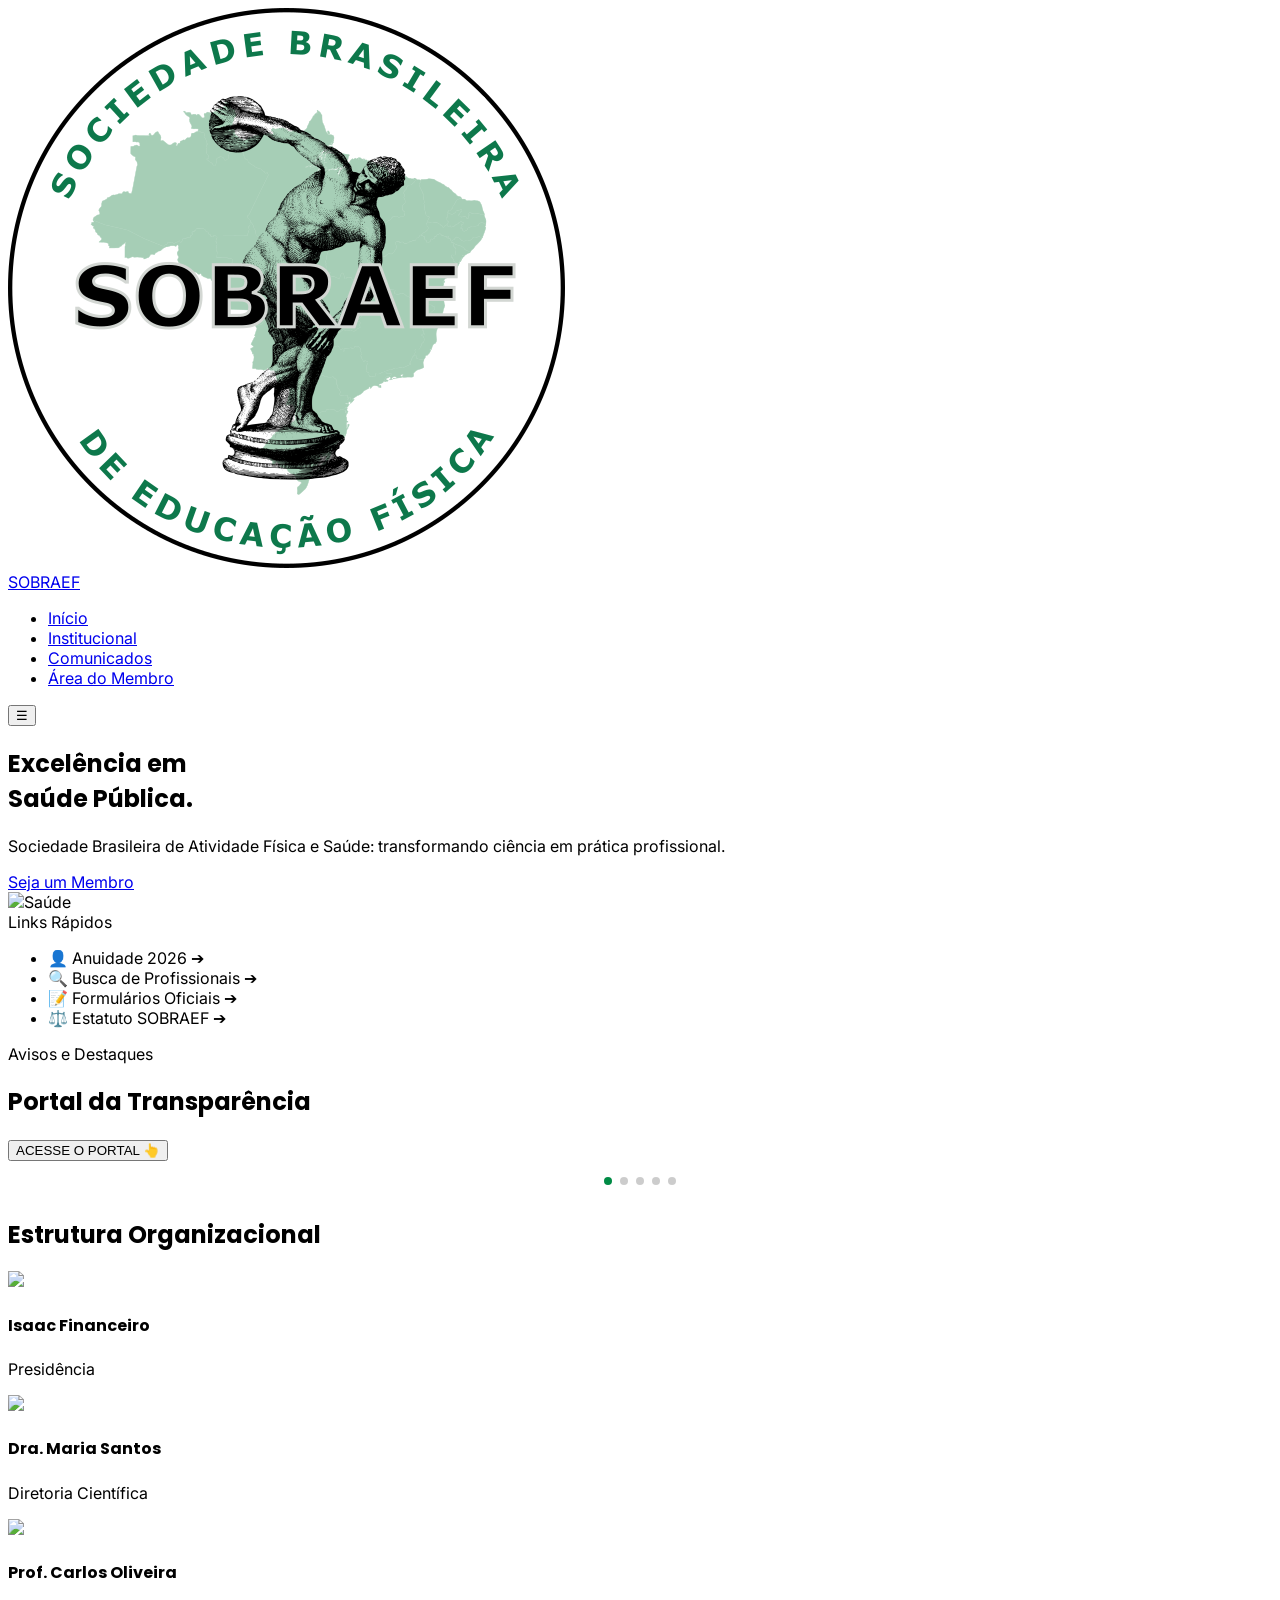
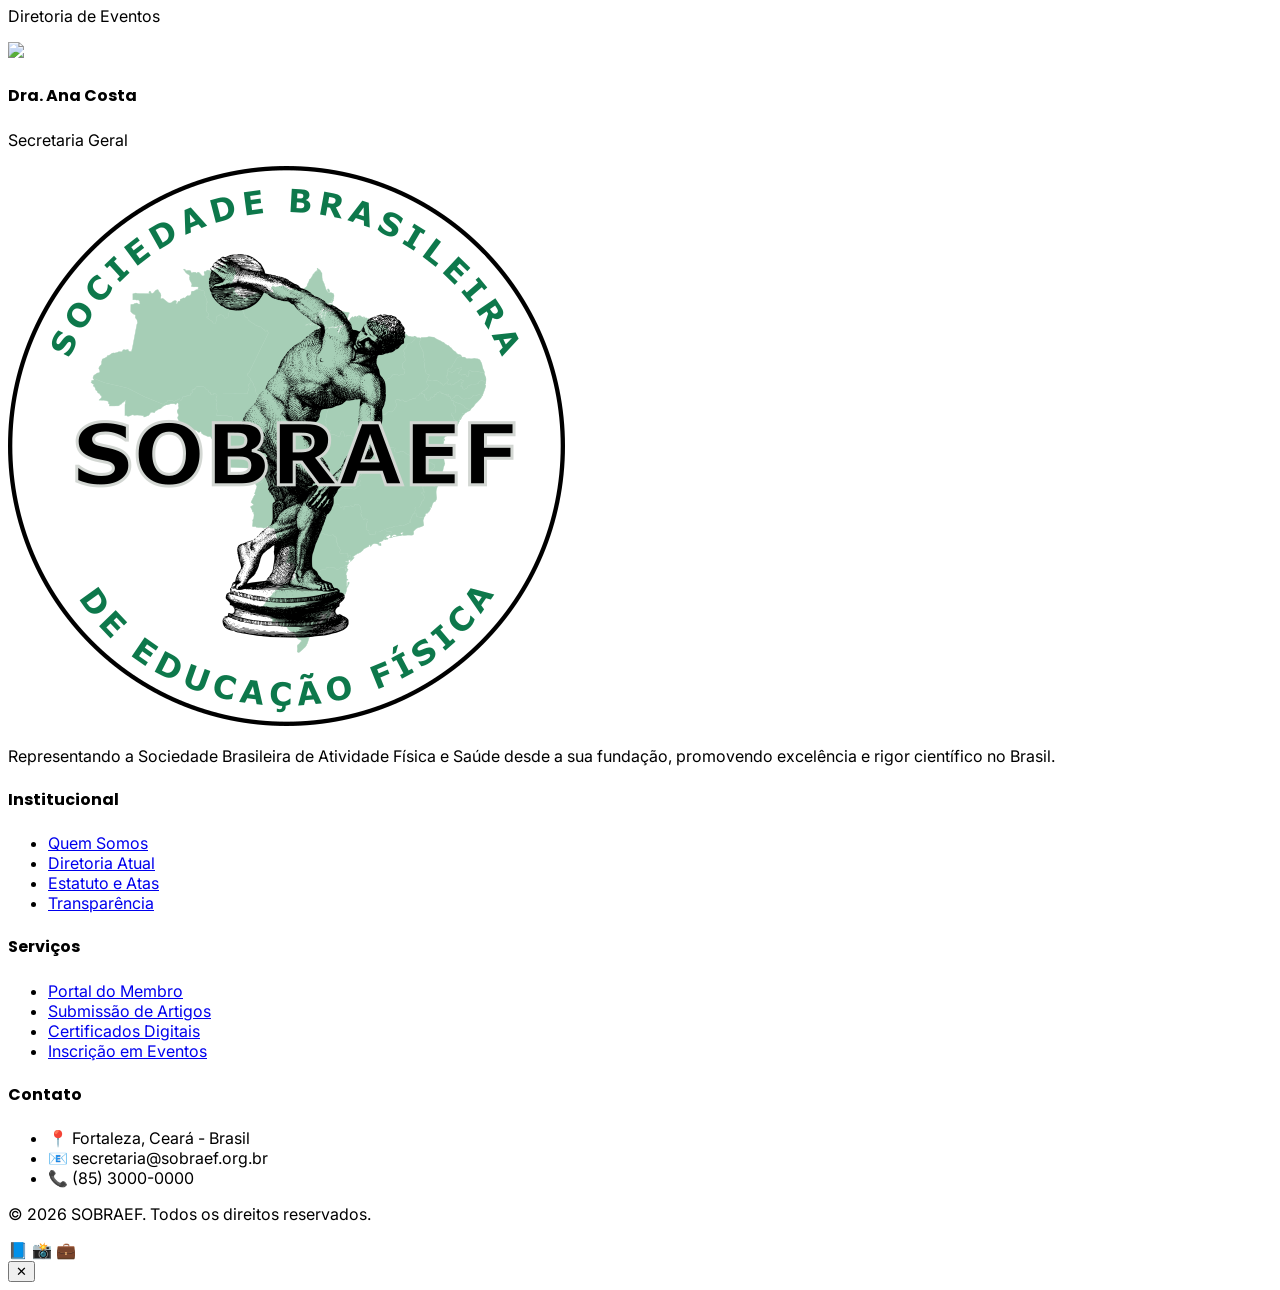
==== commit 5f699d5d: "primeira versao final" ====
--- a/index.html
+++ b/index.html
@@ -3,10 +3,10 @@
 <head>
     <meta charset="UTF-8">
     <meta name="viewport" content="width=device-width, initial-scale=1.0, maximum-scale=1.0, user-scalable=no">
-    <title>SOBRAEF | Institucional</title>
+    <title>SOBRAEF | Sociedade Brasileira de Atividade Física e Saúde</title>
     <script src="https://cdn.tailwindcss.com"></script>
-    <link href="https://fonts.googleapis.com/css2?family=Inter:wght@400;600&family=Poppins:wght@700;800&display=swap" rel="stylesheet">
-    <!-- Removido Swiper CSS para evitar conflitos -->
+    <link href="https://fonts.googleapis.com/css2?family=Inter:wght@400;500;600&family=Poppins:wght@600;700;800&display=swap" rel="stylesheet">
+    <link rel="stylesheet" href="https://cdn.jsdelivr.net/npm/swiper@11/swiper-bundle.min.css" />
     <link rel="stylesheet" href="https://unpkg.com/aos@next/dist/aos.css" />
     <link rel="stylesheet" href="style.css">
 </head>
@@ -14,76 +14,186 @@
 
     <!-- HEADER -->
     <header class="fixed w-full bg-white/95 backdrop-blur-md border-b border-gray-100 z-50">
-        <nav class="container mx-auto px-4 py-4 flex justify-between items-center">
+        <nav class="container mx-auto px-4 py-3 flex justify-between items-center">
             <a href="#" class="flex items-center gap-2">
-                <img src="form/assets/LOGO-SOBRAEF.png" alt="Logo" class="h-10 w-auto">
-                <span class="font-bold text-green-900 uppercase text-sm md:text-base">SOBRAEF</span>
+                <img src="form/assets/LOGO-SOBRAEF.png" alt="SOBRAEF" class="h-10 md:h-12 w-auto">
+                <div class="leading-none border-l pl-2 border-slate-200 hidden xs:block">
+                    <span class="block font-extrabold text-sm md:text-lg text-green-900 tracking-tighter uppercase">SOBRAEF</span>
+                </div>
             </a>
-            <button id="filiacaoBtn" class="bg-green-800 text-white px-6 py-2 rounded-full text-sm font-bold shadow-lg active:scale-95 transition">Área do Membro</button>
+            <ul class="hidden lg:flex items-center gap-8 font-medium text-sm text-slate-600">
+                <li><a href="#inicio" class="hover:text-green-800 transition font-semibold">Início</a></li>
+                <li><a href="#institucional" class="hover:text-green-800 transition font-semibold">Institucional</a></li>
+                <li><a href="#avisos" class="hover:text-green-800 transition font-semibold">Comunicados</a></li>
+                <li><a href="#filiacao" class="bg-green-800 text-white px-7 py-2.5 rounded-full hover:bg-green-900 shadow-md transition">Área do Membro</a></li>
+            </ul>
+            <button id="mobileMenuBtn" class="lg:hidden p-2 text-2xl text-green-900">☰</button>
         </nav>
     </header>
 
-    <main class="w-full">
+    <main class="w-full pt-20">
         <!-- HERO -->
-        <section class="pt-32 pb-12 px-6 container mx-auto flex flex-col lg:flex-row items-center gap-12 text-center lg:text-left">
-            <div class="lg:w-1/2" data-aos="fade-up">
-                <h1 class="text-4xl md:text-6xl font-extrabold leading-tight mb-6">Excelência em <br><span class="text-green-800">Saúde Pública</span>.</h1>
-                <p class="text-slate-600 text-lg mb-8">Sociedade Brasileira de Atividade Física e Saúde: Ciência aplicada em favor da vida.</p>
-                <a href="#filiacao" class="inline-block bg-green-800 text-white px-10 py-4 rounded-2xl font-bold shadow-xl">Seja um Membro</a>
-            </div>
-            <div class="lg:w-1/2" data-aos="zoom-in">
-                <img src="https://images.unsplash.com/photo-1571019613454-1cb2f99b2d8b?auto=format&fit=crop&w=800&q=80" class="rounded-[3rem] shadow-2xl border-8 border-white w-full h-auto">
+        <section id="inicio" class="pt-12 md:pt-24 pb-12 px-6 bg-gradient-to-b from-green-50/50 to-white">
+            <div class="container mx-auto flex flex-col lg:flex-row items-center gap-12 text-center lg:text-left">
+                <div class="w-full lg:w-1/2" data-aos="fade-up">
+                    <h1 class="text-4xl md:text-6xl font-extrabold leading-tight mb-6 text-slate-900">
+                        Excelência em <br class="hidden md:block"><span class="text-green-800">Saúde Pública</span>.
+                    </h1>
+                    <p class="text-slate-600 text-lg mb-8 max-w-lg mx-auto lg:mx-0">
+                        Sociedade Brasileira de Atividade Física e Saúde: transformando ciência em prática profissional.
+                    </p>
+                    <a href="#filiacao" class="bg-green-800 text-white px-10 py-4 rounded-2xl font-bold shadow-xl hover:scale-105 transition inline-block">Seja um Membro</a>
+                </div>
+                <div class="w-full lg:w-1/2" data-aos="zoom-in">
+                    <img src="https://images.unsplash.com/photo-1571019613454-1cb2f99b2d8b?auto=format&fit=crop&w=800&q=80" alt="Saúde" class="rounded-[2.5rem] shadow-2xl border-8 border-white w-full max-w-md mx-auto">
+                </div>
             </div>
         </section>
 
-        <!-- CARROSSEL NATIVO CSS (AVISOS) -->
-        <section id="avisos" class="py-12 container mx-auto px-4 md:px-6">
+        <!-- CARROSSEL COM 5 SESSÕES -->
+        <section id="avisos" class="py-12 container mx-auto px-6">
             <div class="grid grid-cols-1 lg:grid-cols-3 gap-8 items-stretch">
-                <!-- Links -->
-                <div class="lg:col-span-1">
+                <!-- Coluna Links -->
+                <div class="w-full flex flex-col" data-aos="fade-right">
                     <div class="bg-[#2D5A61] text-white p-4 rounded-t-2xl font-bold text-[10px] uppercase tracking-widest">Links Rápidos</div>
-                    <div class="bg-white border border-slate-100 rounded-b-2xl shadow-sm overflow-hidden h-full">
-                        <ul class="divide-y divide-slate-50">
-                            <li class="p-4 flex justify-between font-semibold text-sm"><span>👤 Pessoa Física 2026</span> <span>➔</span></li>
-                            <li class="p-4 flex justify-between font-semibold text-sm"><span>🏢 Pessoa Jurídica 2026</span> <span>➔</span></li>
-                            <li class="p-4 flex justify-between font-semibold text-sm"><span>🔍 Pesquisa de Profissionais</span> <span>➔</span></li>
-                            <li class="p-4 flex justify-between font-semibold text-sm"><span>📝 Formulários Oficiais</span> <span>➔</span></li>
+                    <div class="bg-white border-x border-b border-slate-100 rounded-b-2xl shadow-sm flex-grow">
+                        <ul class="divide-y divide-slate-50 text-sm">
+                            <li class="p-4 flex justify-between font-bold hover:bg-slate-50 cursor-pointer transition"><span>👤 Anuidade 2026</span> ➔</li>
+                            <li class="p-4 flex justify-between font-bold hover:bg-slate-50 cursor-pointer transition"><span>🔍 Busca de Profissionais</span> ➔</li>
+                            <li class="p-4 flex justify-between font-bold hover:bg-slate-50 cursor-pointer transition"><span>📝 Formulários Oficiais</span> ➔</li>
+                            <li class="p-4 flex justify-between font-bold hover:bg-slate-50 cursor-pointer transition"><span>⚖️ Estatuto SOBRAEF</span> ➔</li>
                         </ul>
                     </div>
                 </div>
-
-                <!-- Carrossel Amarelo (Scroll Snap) -->
-                <div class="lg:col-span-2 flex flex-col">
-                    <div class="bg-[#2D5A61] text-white p-4 rounded-t-2xl font-bold text-[10px] uppercase tracking-widest">Avisos Importantes</div>
-                    <div class="carousel-container bg-[#FFFF00] rounded-b-2xl shadow-sm min-h-[300px] md:min-h-[400px]">
-                        <div class="carousel-track">
+                <!-- Carrossel -->
+                <div class="lg:col-span-2 w-full flex flex-col" data-aos="fade-left">
+                    <div class="bg-[#2D5A61] text-white p-4 rounded-t-2xl font-bold text-[10px] uppercase tracking-widest">Avisos e Destaques</div>
+                    <div class="swiper mainSwiper rounded-b-2xl shadow-sm overflow-hidden h-full min-h-[350px]">
+                        <div class="swiper-wrapper">
                             <!-- Slide 1 -->
-                            <div class="carousel-slide flex flex-col items-center justify-center p-8 text-center">
+                            <div class="swiper-slide bg-[#FFFF00] flex flex-col items-center justify-center p-10 text-center">
                                 <h2 class="text-[#008B45] text-3xl md:text-5xl font-black italic uppercase leading-tight mb-8">Portal da Transparência</h2>
-                                <button class="bg-[#008B45] text-white px-8 py-4 rounded-xl font-bold shadow-lg">ACESSE O PORTAL 👆</button>
+                                <button class="bg-[#008B45] text-white px-10 py-4 rounded-xl font-extrabold shadow-lg">ACESSE O PORTAL 👆</button>
                             </div>
                             <!-- Slide 2 -->
-                            <div class="carousel-slide bg-green-900 flex flex-col items-center justify-center p-8 text-white text-center">
-                                <h2 class="text-3xl font-bold mb-4 italic">Anuidade 2026</h2>
-                                <p class="mb-6 opacity-80">Acesse o portal e confira os novos descontos para filiados.</p>
-                                <button class="bg-white text-green-900 px-6 py-3 rounded-lg font-bold">Ver Tabela</button>
+                            <div class="swiper-slide bg-green-900 p-10 text-white text-center flex flex-col items-center justify-center">
+                                <h2 class="text-3xl font-bold mb-4 italic">XIV Congresso Brasileiro</h2>
+                                <p class="mb-8 opacity-80">Submissão de trabalhos científicos aberta até 30/06.</p>
+                                <button class="bg-white text-green-900 px-8 py-3 rounded-xl font-bold">VER EDITAL</button>
+                            </div>
+                            <!-- Slide 3 -->
+                            <div class="swiper-slide bg-slate-100 p-10 text-slate-800 text-center flex flex-col items-center justify-center border-b-8 border-green-700">
+                                <h2 class="text-3xl font-bold mb-4 text-green-900 uppercase">Revista Brasileira</h2>
+                                <p class="mb-8 font-medium">Nova edição da Revista Brasileira de Atividade Física e Saúde disponível.</p>
+                                <button class="border-2 border-green-800 text-green-800 px-8 py-3 rounded-xl font-bold hover:bg-green-800 hover:text-white transition">LER ARTIGOS</button>
+                            </div>
+                            <!-- Slide 4 -->
+                            <div class="swiper-slide bg-blue-50 p-10 text-blue-900 text-center flex flex-col items-center justify-center">
+                                <h2 class="text-3xl font-bold mb-4 italic">Webinar Regional</h2>
+                                <p class="mb-8 opacity-80 font-medium">AF e Saúde Pública no Nordeste: 15/05 às 19h.</p>
+                                <button class="bg-blue-600 text-white px-8 py-3 rounded-xl font-bold">INSCREVER-SE</button>
+                            </div>
+                            <!-- Slide 5 -->
+                            <div class="swiper-slide bg-orange-50 p-10 text-orange-900 text-center flex flex-col items-center justify-center">
+                                <h2 class="text-3xl font-bold mb-4 uppercase">Curso de Formação</h2>
+                                <p class="mb-8 opacity-80 font-medium">Prescrição de exercícios nas UBS: Vagas limitadas.</p>
+                                <button class="bg-orange-600 text-white px-8 py-3 rounded-xl font-bold">MATRICULE-SE</button>
                             </div>
                         </div>
+                        <div class="swiper-pagination"></div>
+                    </div>
+                </div>
+            </div>
+        </section>
+
+        <!-- ESTRUTURA ORGANIZACIONAL MANTIDA -->
+        <section id="estrutura" class="py-16 bg-slate-100">
+            <div class="container mx-auto px-6">
+                <div class="text-center mb-12">
+                    <h2 class="text-3xl font-black text-green-900 uppercase italic tracking-tighter">Estrutura Organizacional</h2>
+                </div>
+                <div class="grid grid-cols-2 md:grid-cols-4 gap-8">
+                    <div class="text-center" data-aos="zoom-in">
+                        <img src="https://ui-avatars.com/api/?name=Isaac+F&background=1B5E20&color=fff&size=128" class="w-24 h-24 md:w-32 md:h-32 rounded-full mx-auto mb-4 border-4 border-white shadow-md">
+                        <h4 class="font-bold text-slate-800">Isaac Financeiro</h4>
+                        <p class="text-[10px] font-bold text-green-700 uppercase tracking-widest mt-1">Presidência</p>
+                    </div>
+                    <div class="text-center" data-aos="zoom-in" data-aos-delay="100">
+                        <img src="https://ui-avatars.com/api/?name=Maria+S&background=2D5A61&color=fff&size=128" class="w-24 h-24 md:w-32 md:h-32 rounded-full mx-auto mb-4 border-4 border-white shadow-md">
+                        <h4 class="font-bold text-slate-800">Dra. Maria Santos</h4>
+                        <p class="text-[10px] font-bold text-green-700 uppercase tracking-widest mt-1">Diretoria Científica</p>
+                    </div>
+                    <div class="text-center" data-aos="zoom-in" data-aos-delay="200">
+                        <img src="https://ui-avatars.com/api/?name=Carlos+O&background=2D5A61&color=fff&size=128" class="w-24 h-24 md:w-32 md:h-32 rounded-full mx-auto mb-4 border-4 border-white shadow-md">
+                        <h4 class="font-bold text-slate-800">Prof. Carlos Oliveira</h4>
+                        <p class="text-[10px] font-bold text-green-700 uppercase tracking-widest mt-1">Diretoria de Eventos</p>
+                    </div>
+                    <div class="text-center" data-aos="zoom-in" data-aos-delay="300">
+                        <img src="https://ui-avatars.com/api/?name=Ana+C&background=2D5A61&color=fff&size=128" class="w-24 h-24 md:w-32 md:h-32 rounded-full mx-auto mb-4 border-4 border-white shadow-md">
+                        <h4 class="font-bold text-slate-800">Dra. Ana Costa</h4>
+                        <p class="text-[10px] font-bold text-green-700 uppercase tracking-widest mt-1">Secretaria Geral</p>
                     </div>
                 </div>
             </div>
         </section>
     </main>
 
+    <!-- FOOTER INSTITUCIONAL COMPLETO -->
+    <footer class="bg-slate-900 text-white pt-20 pb-10">
+        <div class="container mx-auto px-6 grid grid-cols-1 md:grid-cols-4 gap-12 border-b border-slate-800 pb-16 mb-10">
+            <!-- Sobre -->
+            <div class="md:col-span-1">
+                <img src="form/assets/LOGO-SOBRAEF.png" alt="Logo" class="h-12 mb-6 brightness-0 invert opacity-70">
+                <p class="text-slate-400 text-sm leading-relaxed">Representando a Sociedade Brasileira de Atividade Física e Saúde desde a sua fundação, promovendo excelência e rigor científico no Brasil.</p>
+            </div>
+            <!-- Menu -->
+            <div>
+                <h4 class="font-bold uppercase text-xs tracking-widest mb-6 text-green-500">Institucional</h4>
+                <ul class="space-y-4 text-sm text-slate-400">
+                    <li><a href="#" class="hover:text-white transition">Quem Somos</a></li>
+                    <li><a href="#" class="hover:text-white transition">Diretoria Atual</a></li>
+                    <li><a href="#" class="hover:text-white transition">Estatuto e Atas</a></li>
+                    <li><a href="#" class="hover:text-white transition">Transparência</a></li>
+                </ul>
+            </div>
+            <!-- Serviços -->
+            <div>
+                <h4 class="font-bold uppercase text-xs tracking-widest mb-6 text-green-500">Serviços</h4>
+                <ul class="space-y-4 text-sm text-slate-400">
+                    <li><a href="#" class="hover:text-white transition">Portal do Membro</a></li>
+                    <li><a href="#" class="hover:text-white transition">Submissão de Artigos</a></li>
+                    <li><a href="#" class="hover:text-white transition">Certificados Digitais</a></li>
+                    <li><a href="#" class="hover:text-white transition">Inscrição em Eventos</a></li>
+                </ul>
+            </div>
+            <!-- Contato -->
+            <div>
+                <h4 class="font-bold uppercase text-xs tracking-widest mb-6 text-green-500">Contato</h4>
+                <ul class="space-y-4 text-sm text-slate-400">
+                    <li class="flex items-center gap-3">📍 Fortaleza, Ceará - Brasil</li>
+                    <li class="flex items-center gap-3">📧 secretaria@sobraef.org.br</li>
+                    <li class="flex items-center gap-3">📞 (85) 3000-0000</li>
+                </ul>
+            </div>
+        </div>
+        <div class="container mx-auto px-6 flex flex-col md:flex-row justify-between items-center gap-6">
+            <p class="text-slate-500 text-[10px] uppercase tracking-widest">© 2026 SOBRAEF. Todos os direitos reservados.</p>
+            <div class="flex gap-6 opacity-40">
+                <span class="text-xl">📘</span> <span class="text-xl">📸</span> <span class="text-xl">💼</span>
+            </div>
+        </div>
+    </footer>
+
     <!-- MODAL -->
-    <div id="modalFiliacao" class="fixed inset-0 z-[100] hidden flex items-center justify-center p-0 md:p-4">
+    <div id="modalFiliacao" class="fixed inset-0 z-[100] hidden flex items-center justify-center p-4">
         <div class="absolute inset-0 bg-slate-900/80 backdrop-blur-md"></div>
-        <div class="relative w-full h-full md:h-auto md:max-w-5xl bg-white md:rounded-[3rem] overflow-hidden md:max-h-[92vh] flex flex-col">
-            <button id="closeModal" class="absolute top-4 right-4 z-50 bg-white/50 w-10 h-10 rounded-full font-bold">✕</button>
+        <div class="relative w-full max-w-5xl bg-white rounded-[2.5rem] shadow-2xl overflow-hidden max-h-[92vh] flex flex-col">
+            <button id="closeModal" class="absolute top-6 right-6 z-50 bg-slate-100 w-10 h-10 rounded-full font-bold">✕</button>
             <div id="modalContent" class="overflow-y-auto flex-1 h-full"></div>
         </div>
     </div>
 
+    <script src="https://cdn.jsdelivr.net/npm/swiper@11/swiper-bundle.min.js"></script>
     <script src="https://unpkg.com/aos@next/dist/aos.js"></script>
     <script src="https://unpkg.com/imask"></script>
     <script src="script.js"></script>
--- a/style.css
+++ b/style.css
@@ -1,67 +1,53 @@
-/* RESET & FONTS */
 :root {
     --verde-sobraef: #1B5E20;
     --verde-secundario: #2D5A61;
 }
 
-body { font-family: 'Inter', sans-serif; overflow-x: hidden; width: 100%; }
-h1, h2, h3 { font-family: 'Poppins', sans-serif; }
-
-/* --- CARROSSEL NATIVO (IMPOSSÍVEL DE SUMIR) --- */
-.carousel-container {
-    width: 100%;
-    overflow-x: auto;
-    scroll-snap-type: x mandatory;
-    scrollbar-width: none; /* Firefox */
-    -ms-overflow-style: none; /* IE/Edge */
-    display: flex;
+body {
+    font-family: 'Inter', sans-serif;
+    scroll-behavior: smooth;
+    overflow-x: hidden;
 }
 
-.carousel-container::-webkit-scrollbar {
-    display: none; /* Chrome/Safari */
+h1, h2, h3, h4 {
+    font-family: 'Poppins', sans-serif;
 }
 
-.carousel-track {
-    display: flex;
-    width: 100%;
+.swiper {
+    width: 100% !important;
 }
 
-.carousel-slide {
-    min-width: 100%;
-    scroll-snap-align: start;
-    flex-shrink: 0;
-    display: flex;
+.swiper-pagination-bullet-active {
+    background: #008B45 !important;
 }
 
-/* --- RESPONSIVIDADE MEDIA QUERIES --- */
-
-/* Celulares (< 768px) */
-@media (max-width: 768px) {
-    .pt-32 { padding-top: 6rem; }
-    h1 { font-size: 2.2rem !important; }
-    
-    #avisos .grid { gap: 1rem; }
-    
-    /* Modal ocupa tela toda no mobile */
-    #modalFiliacao .relative {
-        border-radius: 0;
-    }
-}
-
-/* Tablets (768px - 1024px) */
-@media (min-width: 768px) and (max-width: 1024px) {
-    .container { max-width: 90%; }
+/* FIX ALINHAMENTO MOBILE CARDS */
+.infoSwiper .swiper-slide {
+    display: flex !important;
+    justify-content: center !important;
+    align-items: center !important;
 }
 
 /* FORMULÁRIO INJETADO */
-.label-clean { display: block; font-size: 0.75rem; font-weight: 700; color: #475569; text-transform: uppercase; margin-bottom: 0.4rem; }
-.input-clean { 
-    width: 100% !important; 
-    padding: 0.8rem 1.1rem; 
-    background-color: #f8fafc; 
-    border: 2px solid #e2e8f0; 
-    border-radius: 1rem; 
-    font-size: 16px; /* Impede zoom no iOS */
-    outline: none; 
+.label-clean {
+    display: block;
+    font-size: 0.75rem;
+    font-weight: 700;
+    color: #475569;
+    text-transform: uppercase;
+    margin-bottom: 0.4rem;
 }
-.input-clean:focus { border-color: var(--verde-sobraef); background-color: #fff; }+
+.input-clean {
+    width: 100% !important;
+    padding: 0.8rem 1rem;
+    background-color: #f8fafc;
+    border: 2px solid #e2e8f0;
+    border-radius: 0.75rem;
+    font-size: 16px;
+    outline: none;
+}
+
+.input-clean:focus {
+    border-color: var(--verde-sobraef);
+}
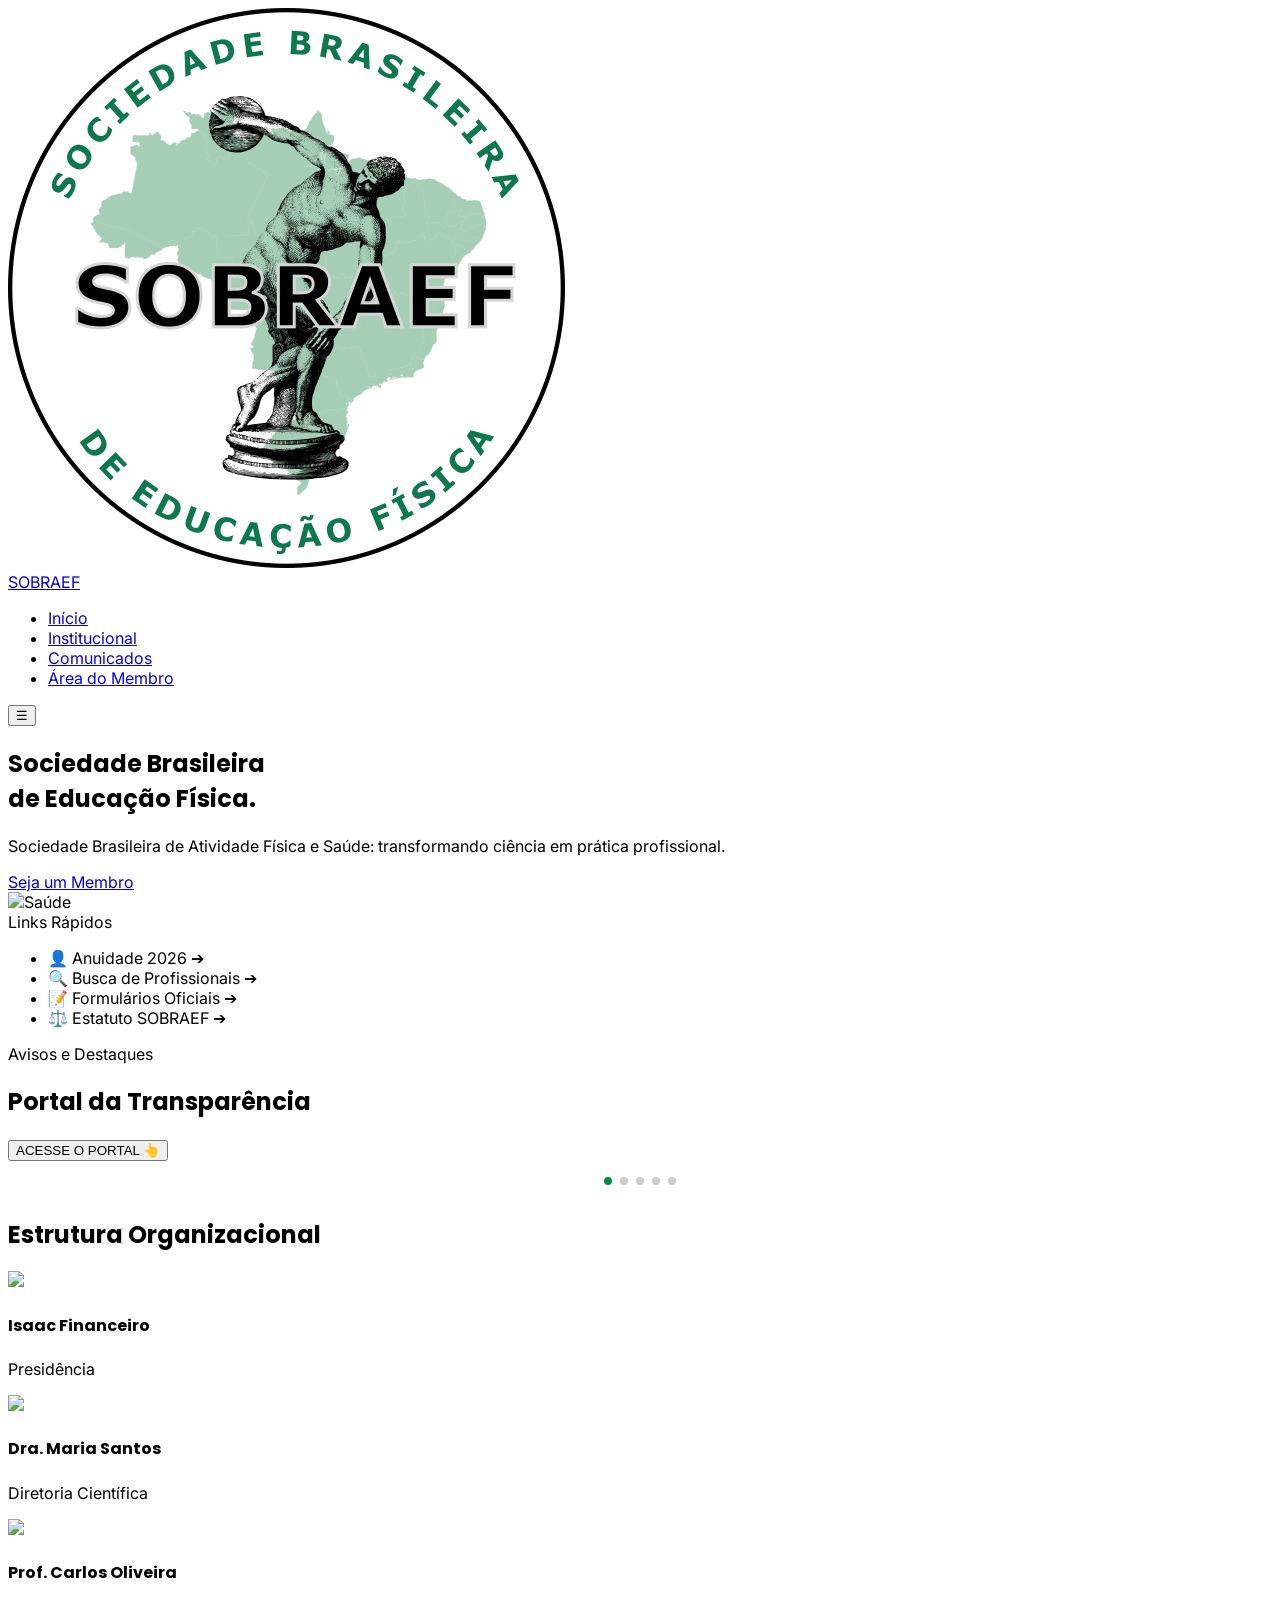
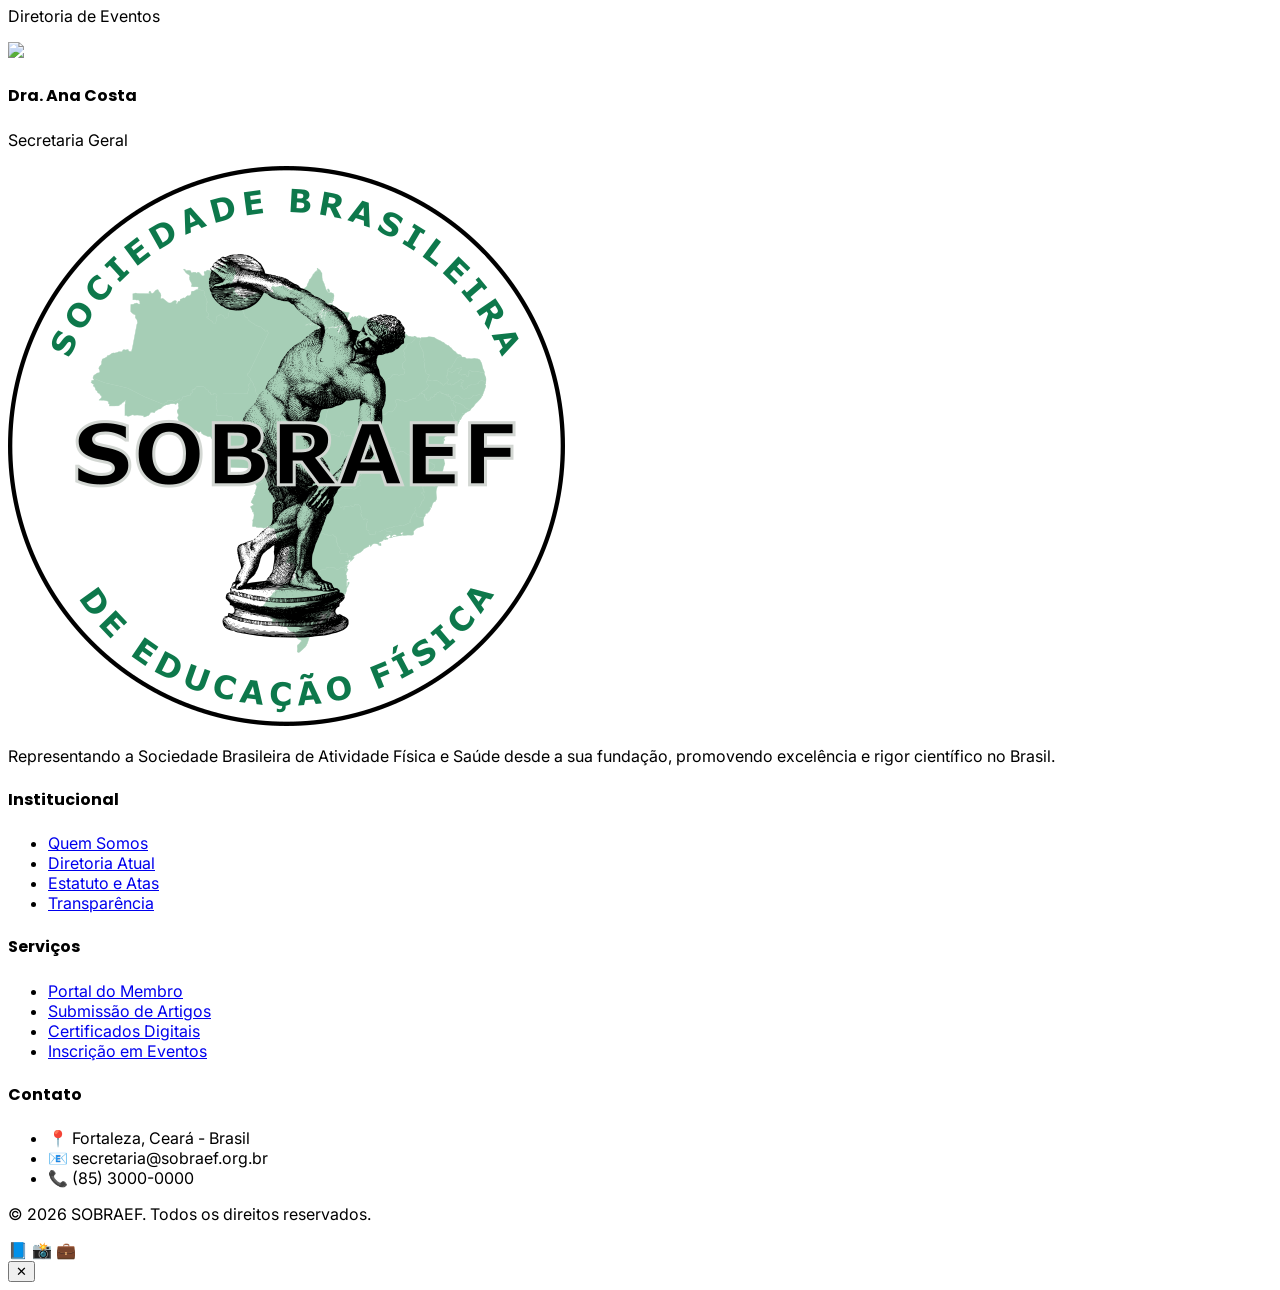
==== commit 95334792: "Texto H1" ====
--- a/index.html
+++ b/index.html
@@ -37,7 +37,7 @@
             <div class="container mx-auto flex flex-col lg:flex-row items-center gap-12 text-center lg:text-left">
                 <div class="w-full lg:w-1/2" data-aos="fade-up">
                     <h1 class="text-4xl md:text-6xl font-extrabold leading-tight mb-6 text-slate-900">
-                        Excelência em <br class="hidden md:block"><span class="text-green-800">Saúde Pública</span>.
+                        Sociedade Brasileira <br class="hidden md:block"><span class="text-green-800">de Educação Física</span>.
                     </h1>
                     <p class="text-slate-600 text-lg mb-8 max-w-lg mx-auto lg:mx-0">
                         Sociedade Brasileira de Atividade Física e Saúde: transformando ciência em prática profissional.
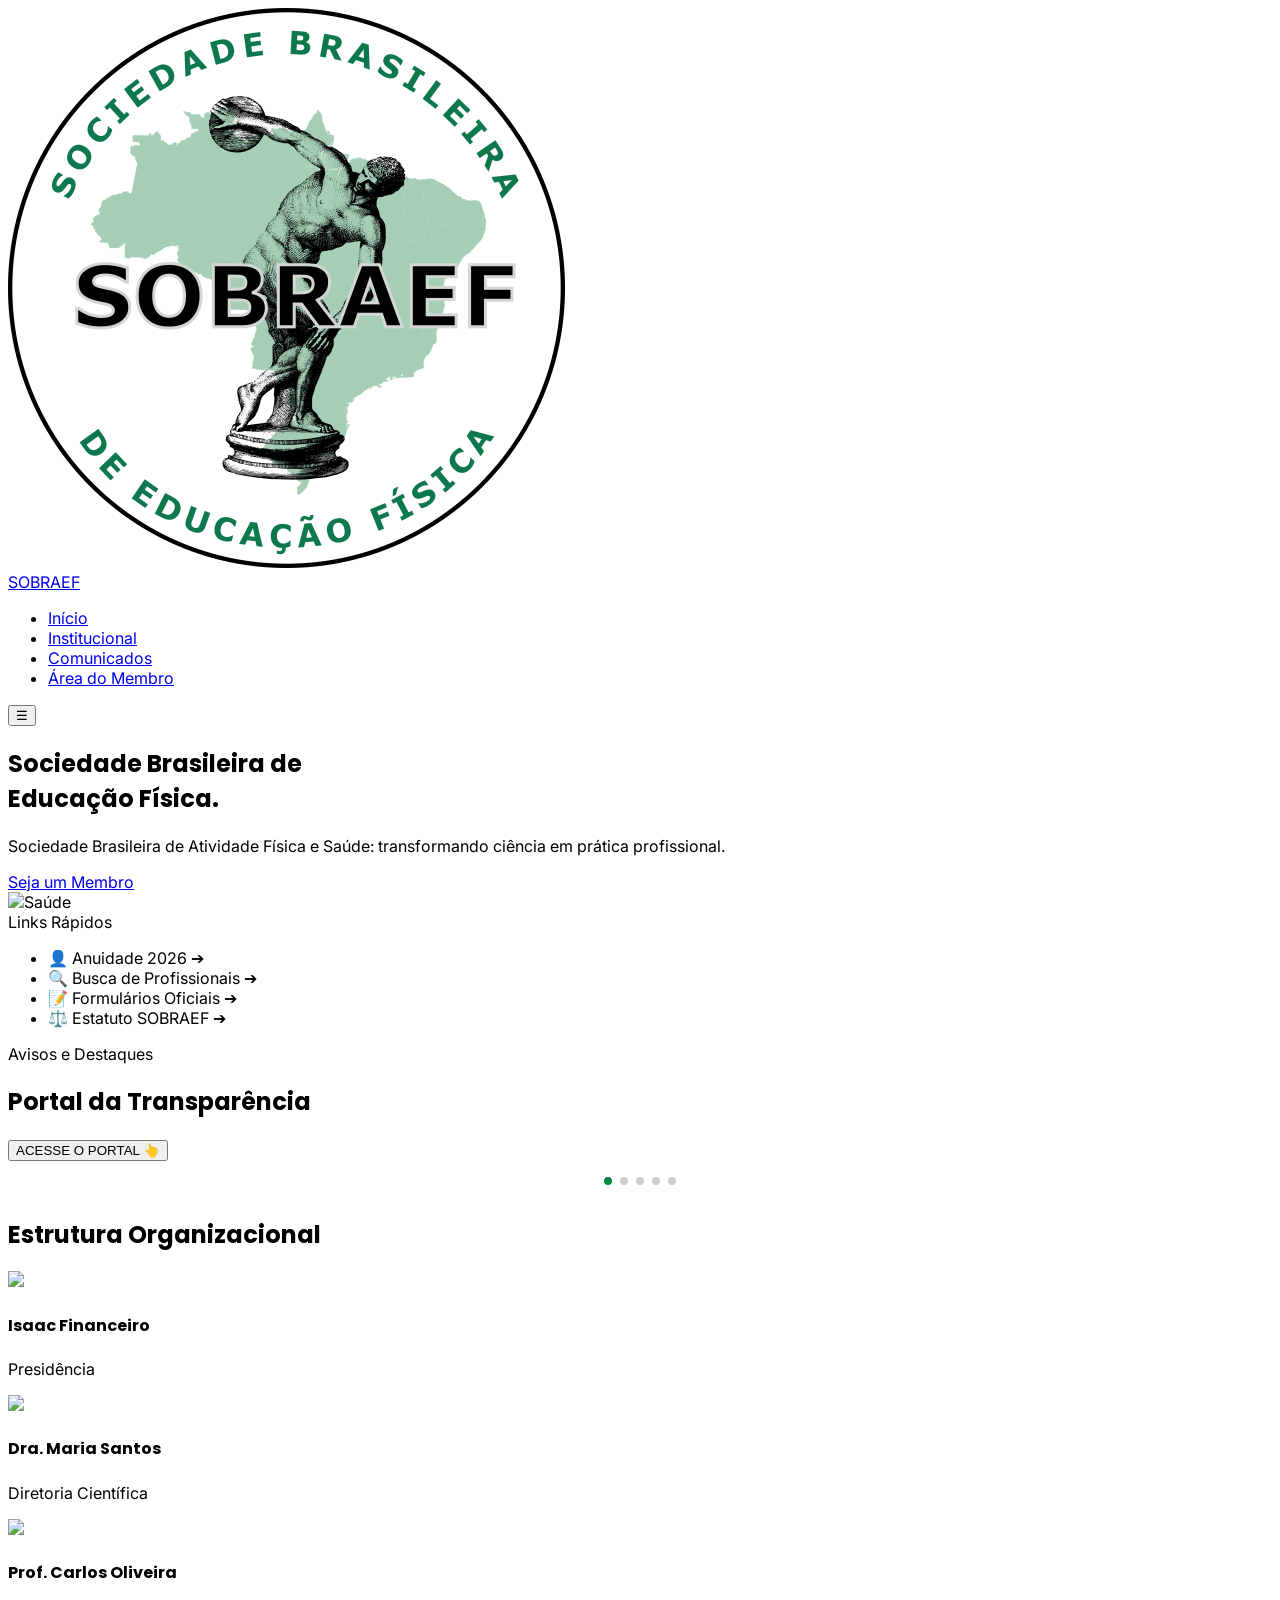
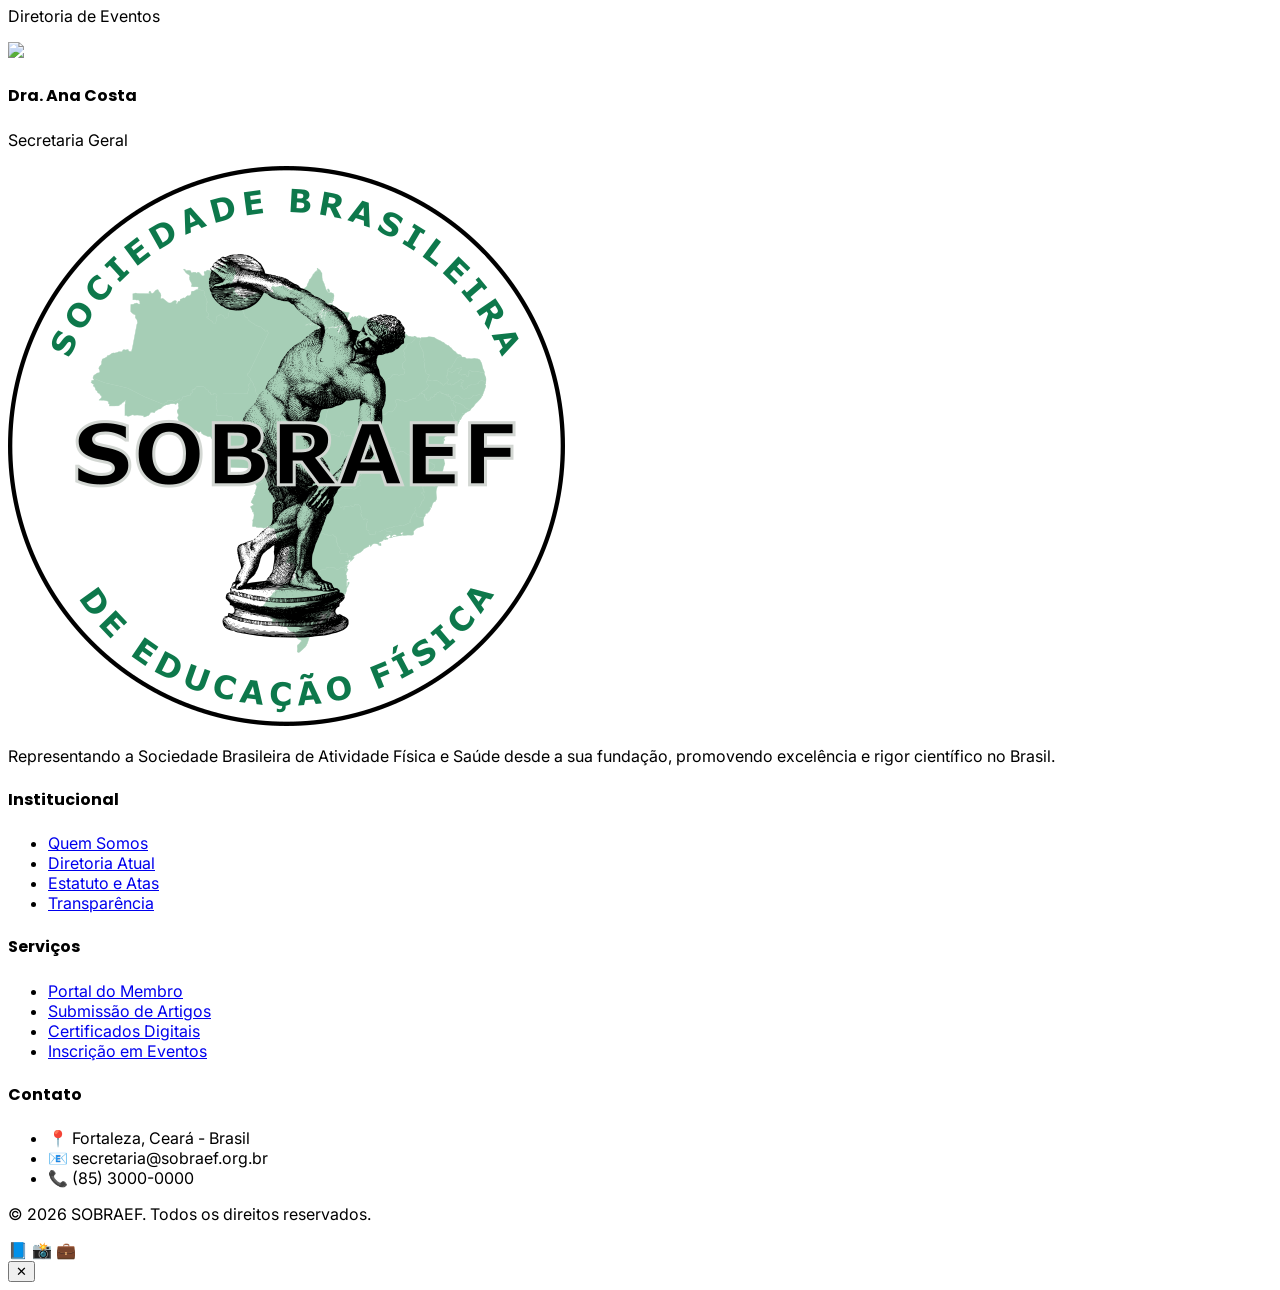
==== commit 176eacc9: "de" ====
--- a/index.html
+++ b/index.html
@@ -3,7 +3,7 @@
 <head>
     <meta charset="UTF-8">
     <meta name="viewport" content="width=device-width, initial-scale=1.0, maximum-scale=1.0, user-scalable=no">
-    <title>SOBRAEF | Sociedade Brasileira de Atividade Física e Saúde</title>
+    <title>SOBRAEF | Sociedade Brasileira de Atividade Física </title>
     <script src="https://cdn.tailwindcss.com"></script>
     <link href="https://fonts.googleapis.com/css2?family=Inter:wght@400;500;600&family=Poppins:wght@600;700;800&display=swap" rel="stylesheet">
     <link rel="stylesheet" href="https://cdn.jsdelivr.net/npm/swiper@11/swiper-bundle.min.css" />
@@ -37,7 +37,7 @@
             <div class="container mx-auto flex flex-col lg:flex-row items-center gap-12 text-center lg:text-left">
                 <div class="w-full lg:w-1/2" data-aos="fade-up">
                     <h1 class="text-4xl md:text-6xl font-extrabold leading-tight mb-6 text-slate-900">
-                        Sociedade Brasileira <br class="hidden md:block"><span class="text-green-800">de Educação Física</span>.
+                        Sociedade Brasileira de<br class="hidden md:block"><span class="text-green-800"> Educação Física</span>.
                     </h1>
                     <p class="text-slate-600 text-lg mb-8 max-w-lg mx-auto lg:mx-0">
                         Sociedade Brasileira de Atividade Física e Saúde: transformando ciência em prática profissional.
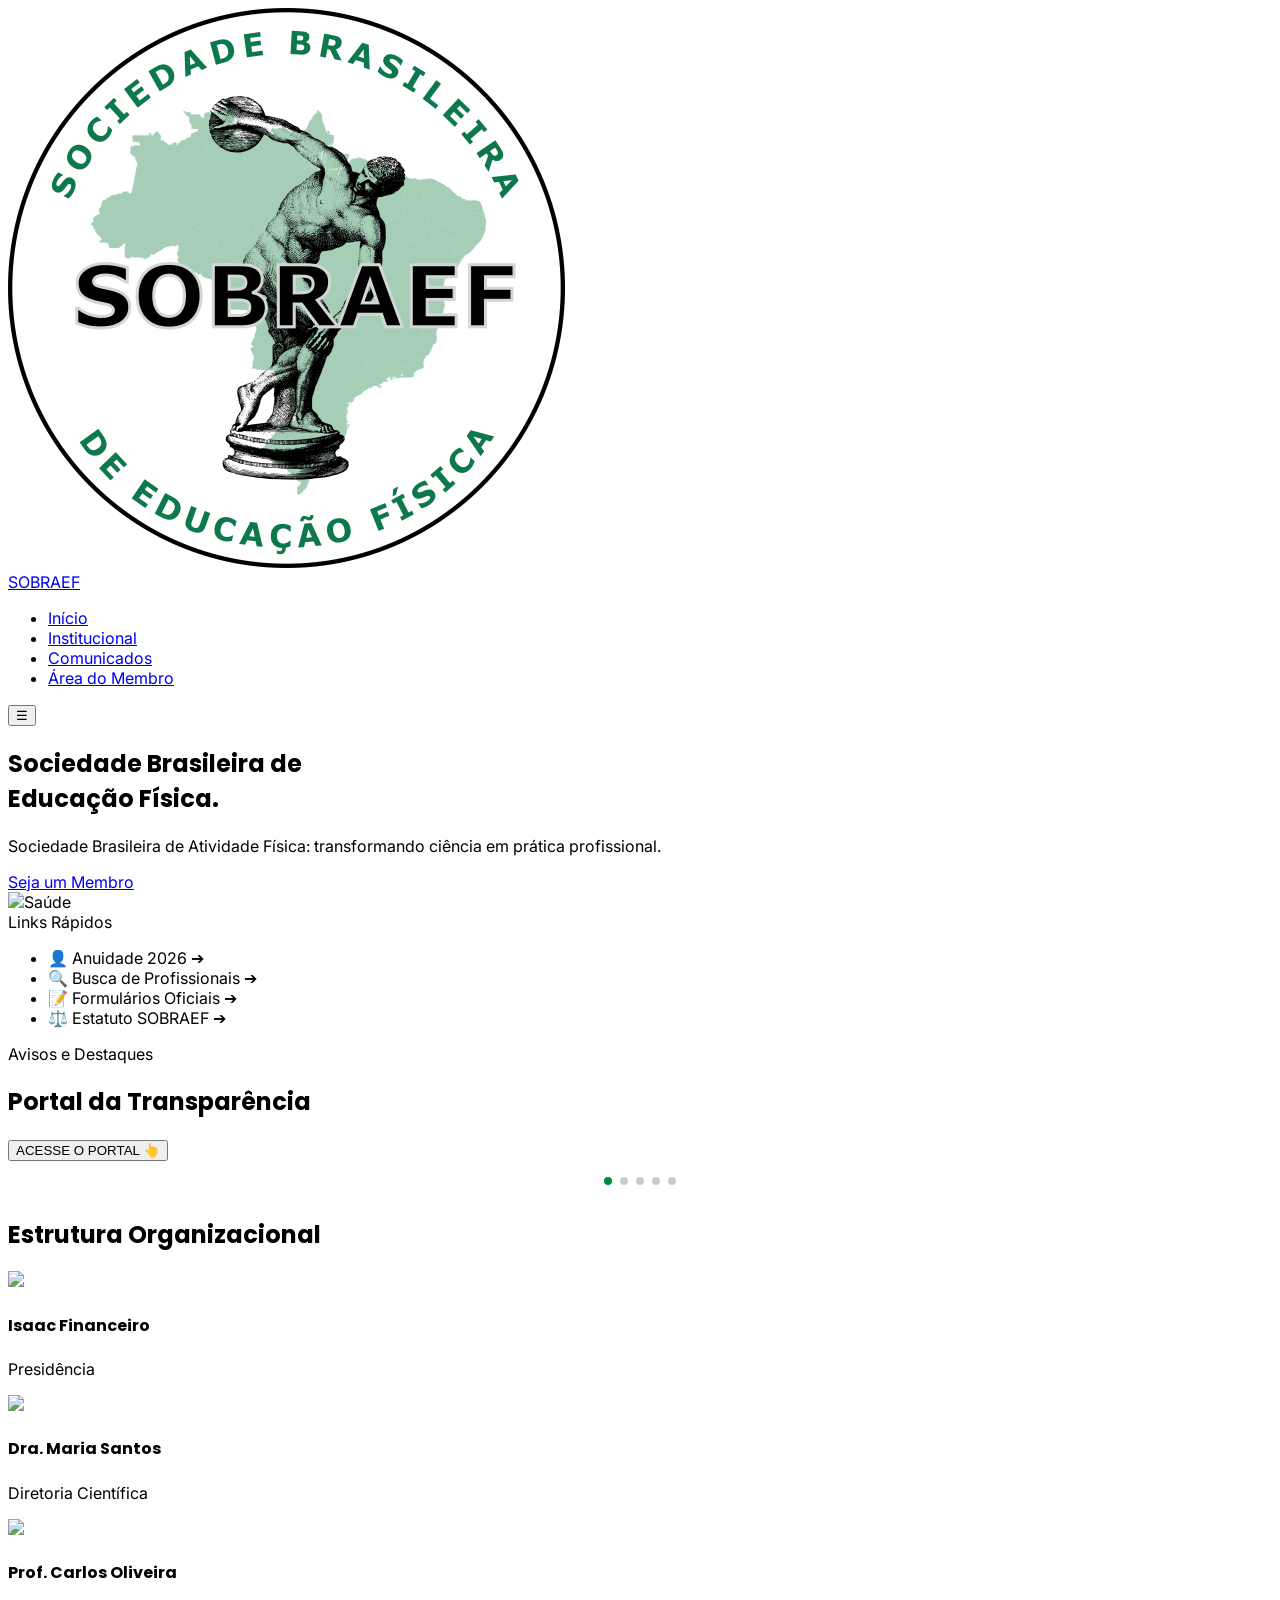
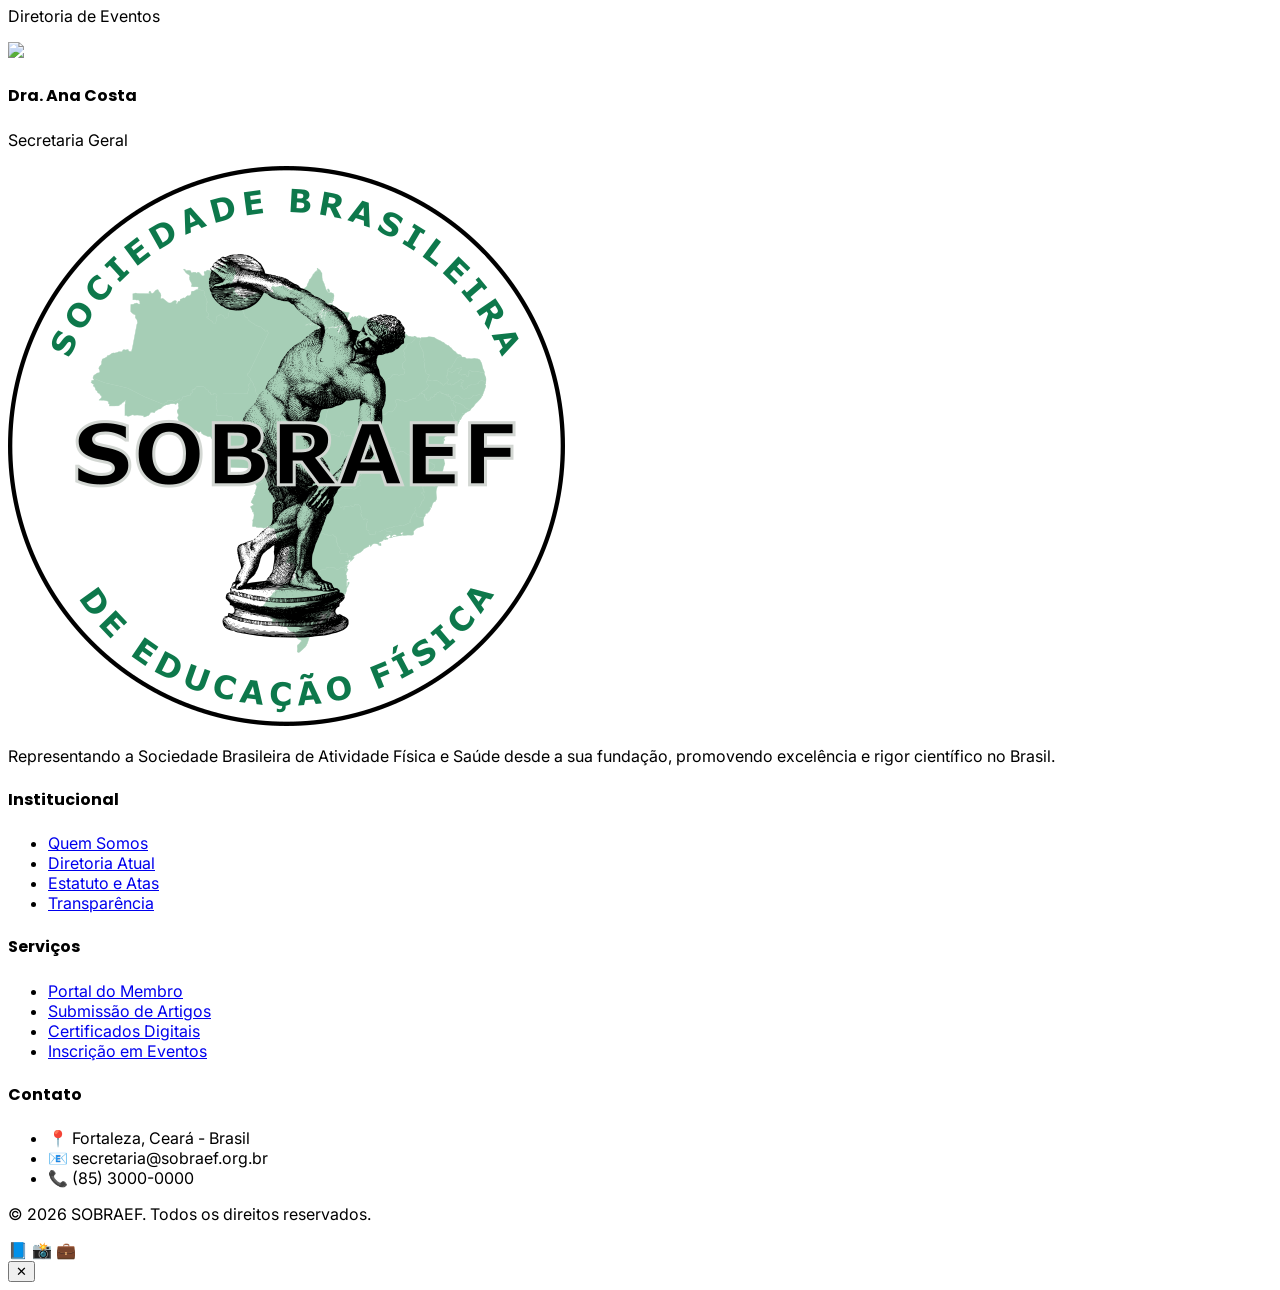
==== commit f706ee93: "tirando saude" ====
--- a/index.html
+++ b/index.html
@@ -40,7 +40,7 @@
                         Sociedade Brasileira de<br class="hidden md:block"><span class="text-green-800"> Educação Física</span>.
                     </h1>
                     <p class="text-slate-600 text-lg mb-8 max-w-lg mx-auto lg:mx-0">
-                        Sociedade Brasileira de Atividade Física e Saúde: transformando ciência em prática profissional.
+                        Sociedade Brasileira de Atividade Física: transformando ciência em prática profissional.
                     </p>
                     <a href="#filiacao" class="bg-green-800 text-white px-10 py-4 rounded-2xl font-bold shadow-xl hover:scale-105 transition inline-block">Seja um Membro</a>
                 </div>
